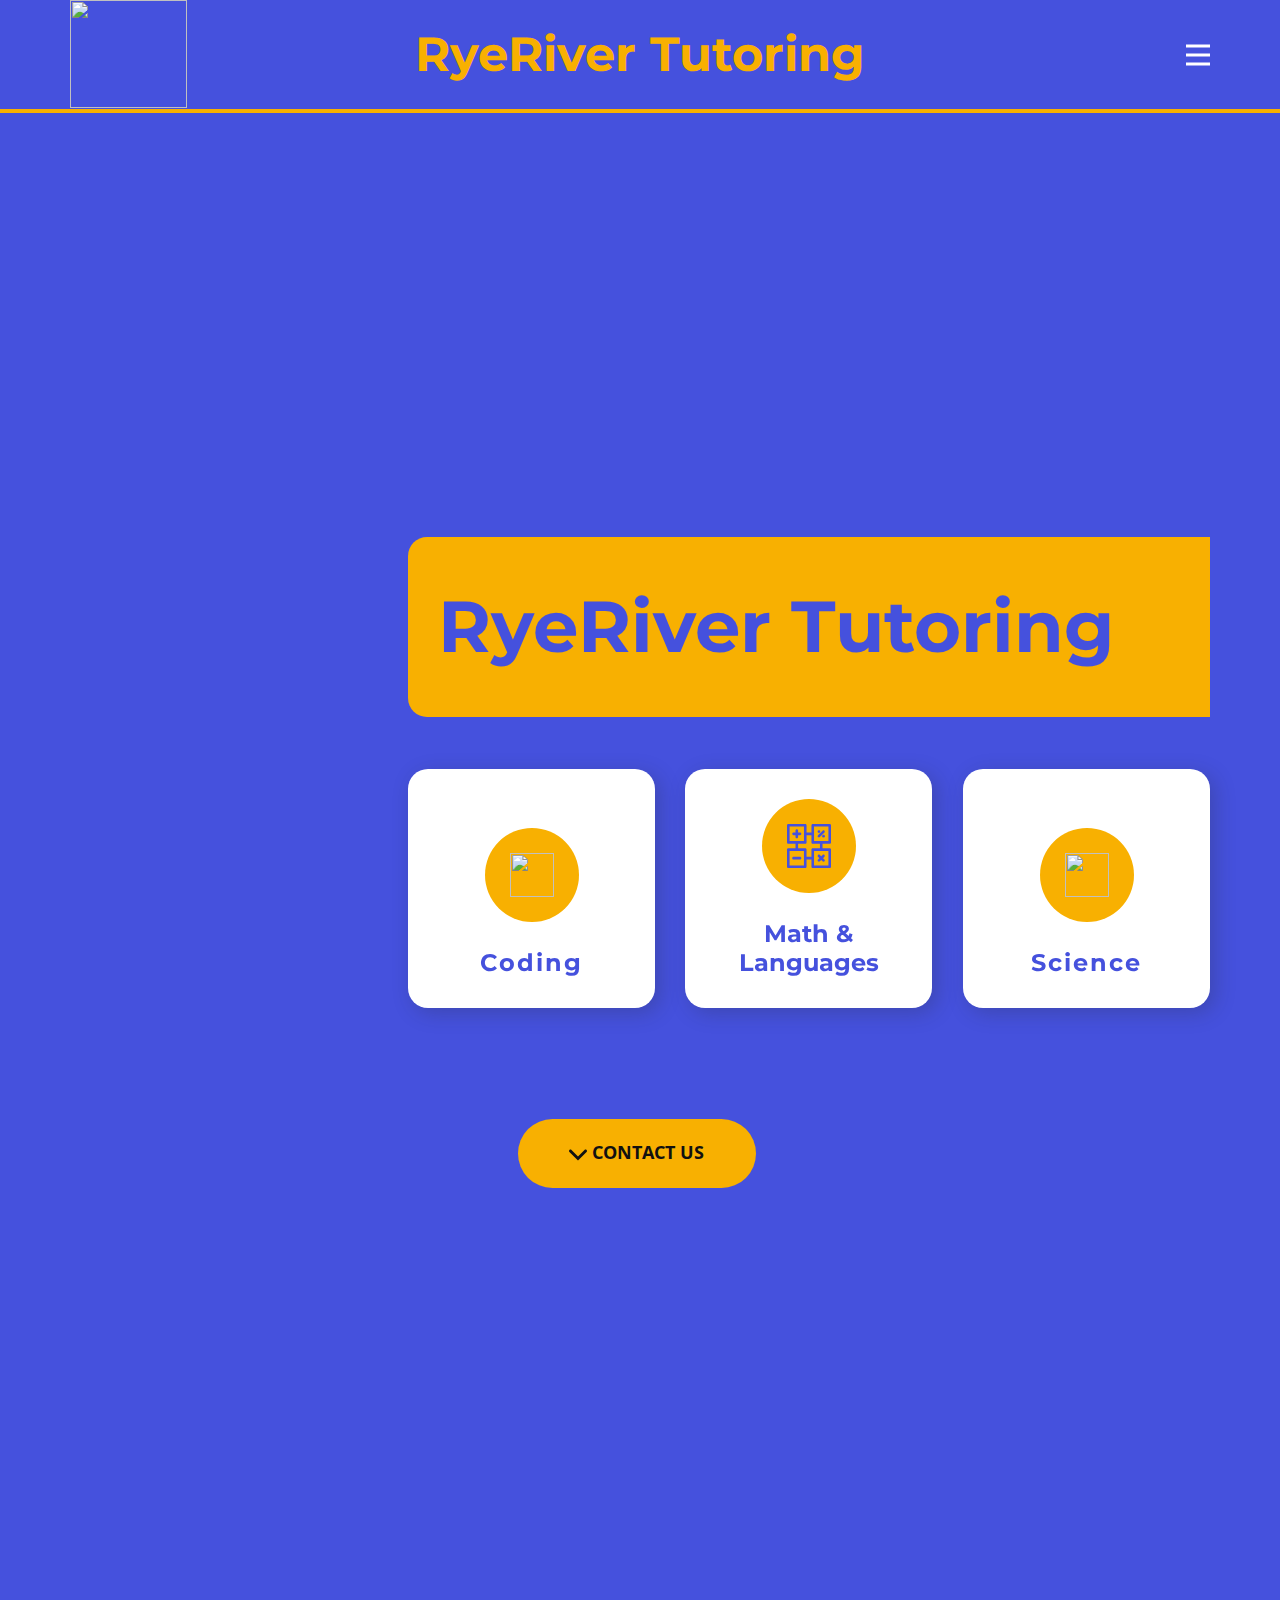
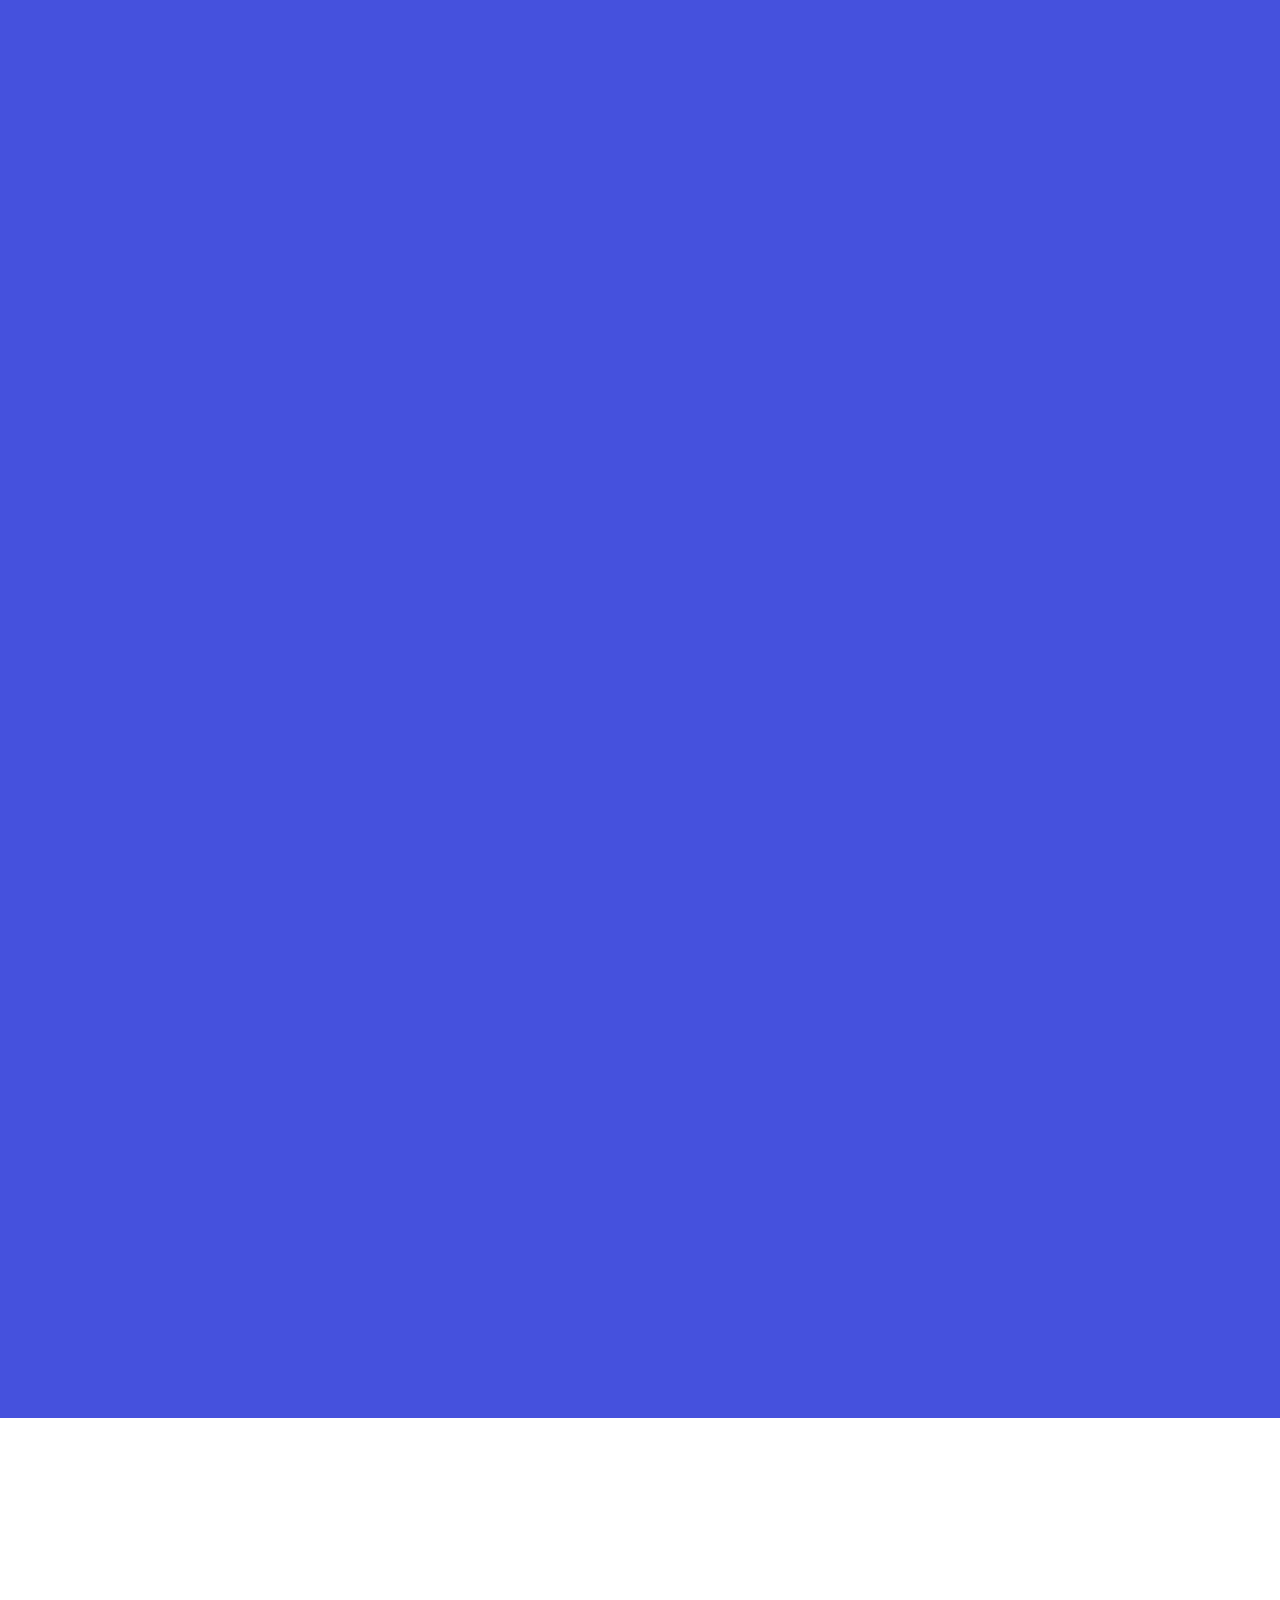
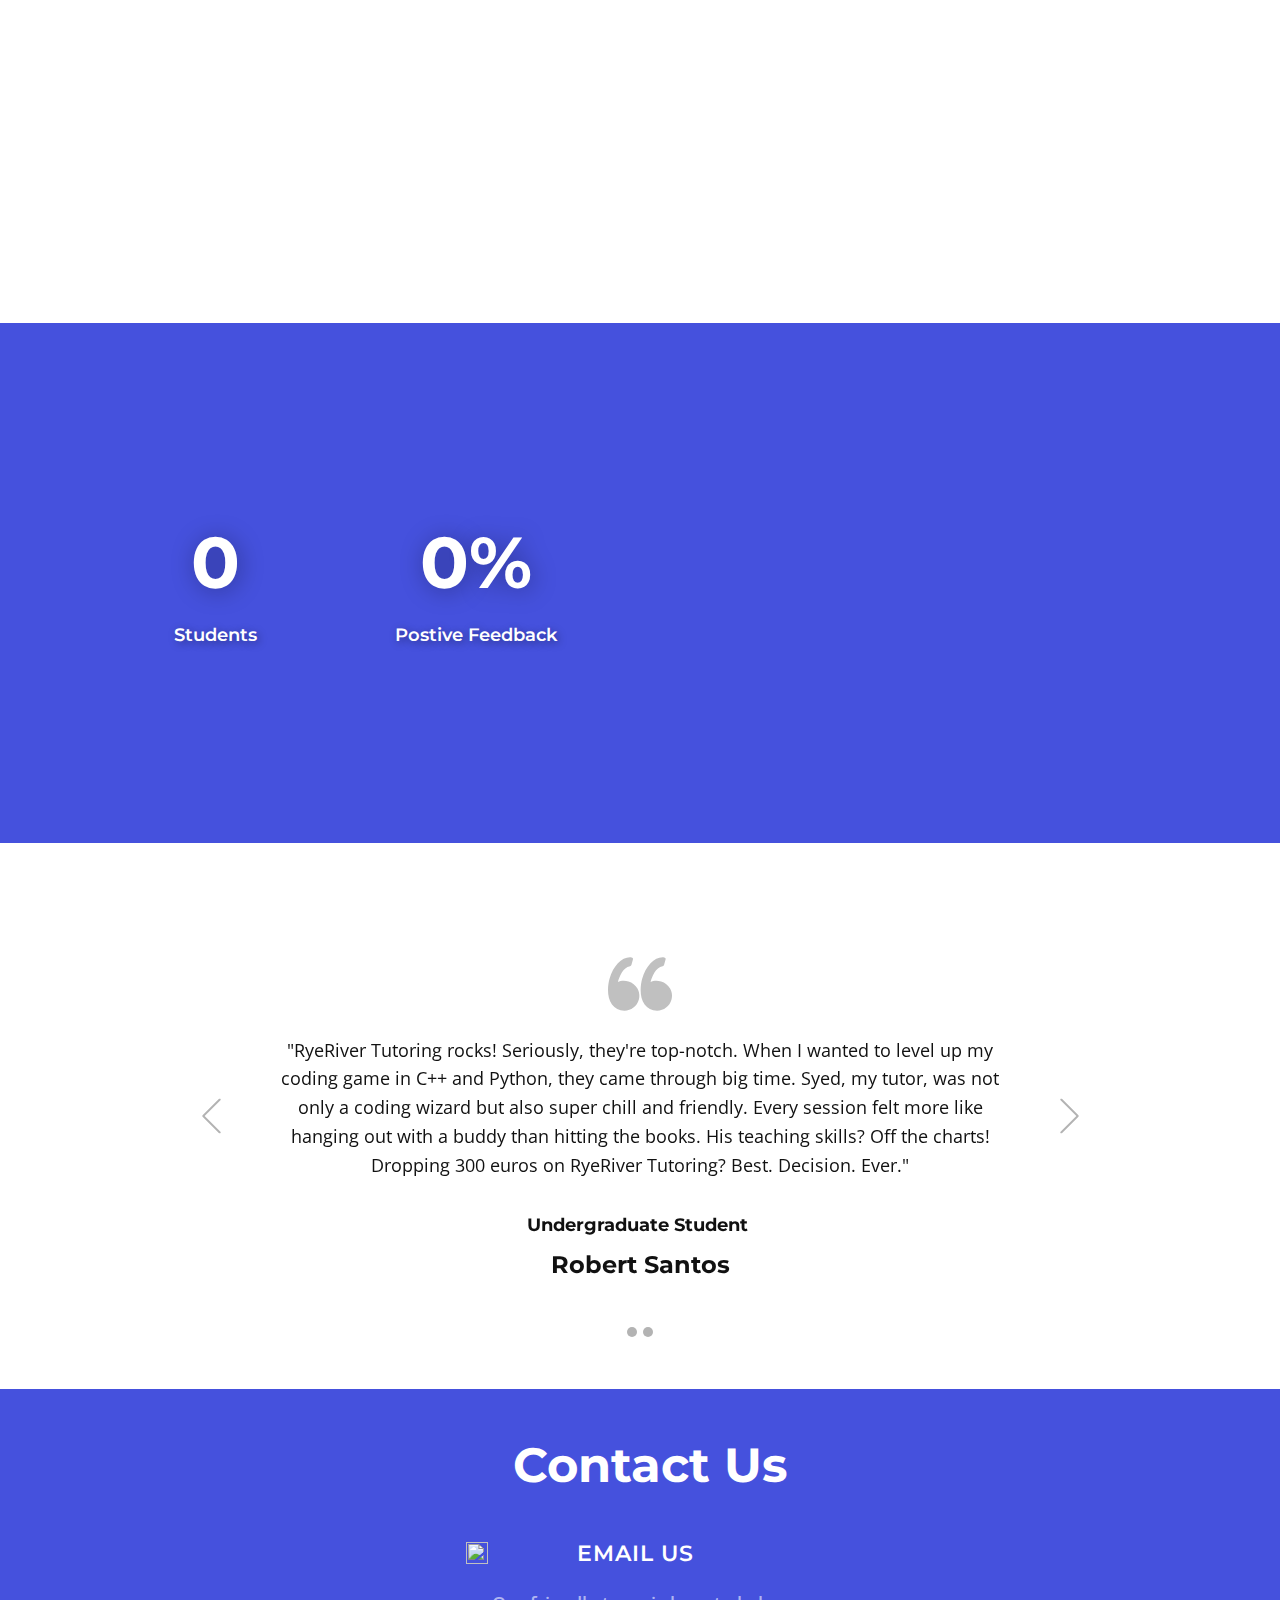
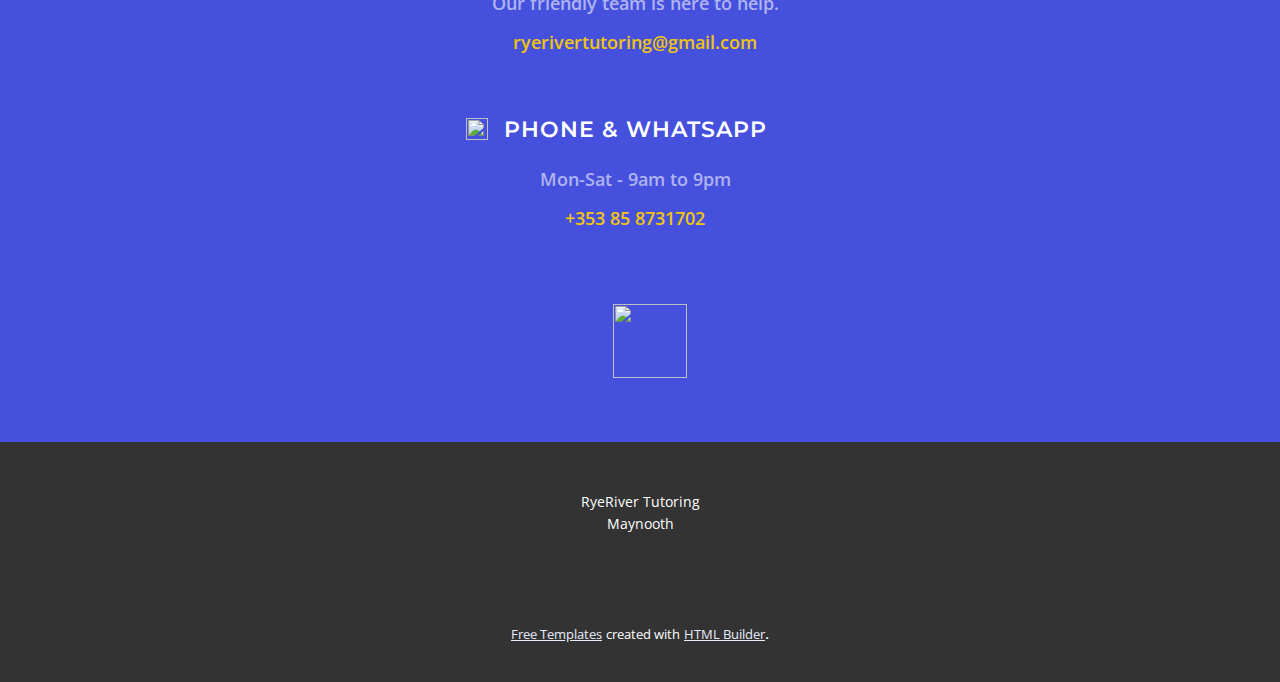
==== Home.html @ e4e3aaa1 "code upload" ====
<!DOCTYPE html>
<html style="font-size: 16px;" lang="en"><head>
    <meta name="viewport" content="width=device-width, initial-scale=1.0">
    <meta charset="utf-8">
    <meta name="keywords" content="​Lessons &amp;amp; Practice, ​Meet some of our partners!, ​Integrity. Uniqueness. Enjoyment. Ever Forward., ​Our Mission, Contact Us">
    <meta name="description" content="">
    <title>Home</title>
    <link rel="stylesheet" href="nicepage.css" media="screen">
<link rel="stylesheet" href="Home.css" media="screen">
    <script class="u-script" type="text/javascript" src="jquery.js" defer=""></script>
    <script class="u-script" type="text/javascript" src="nicepage.js" defer=""></script>
    <meta name="generator" content="Nicepage 6.5.3, nicepage.com">
    <link id="u-theme-google-font" rel="stylesheet" href="https://fonts.googleapis.com/css?family=Montserrat:100,100i,200,200i,300,300i,400,400i,500,500i,600,600i,700,700i,800,800i,900,900i|Open+Sans:300,300i,400,400i,500,500i,600,600i,700,700i,800,800i">
    <link id="u-page-google-font" rel="stylesheet" href="https://fonts.googleapis.com/css?family=Montserrat:100,100i,200,200i,300,300i,400,400i,500,500i,600,600i,700,700i,800,800i,900,900i">
    
    
    
    
    
    
    
    
    
    <script type="application/ld+json">{
		"@context": "http://schema.org",
		"@type": "Organization",
		"name": "",
		"logo": "images/log1.png"
}</script>
    <meta name="theme-color" content="#4551dd">
    <meta property="og:title" content="Home">
    <meta property="og:type" content="website">
  <meta data-intl-tel-input-cdn-path="intlTelInput/"></head>
  <body data-path-to-root="./" data-include-products="false" class="u-body u-xl-mode" data-lang="en"><header class="u-border-4 u-border-no-left u-border-no-right u-border-no-top u-border-palette-2-base u-clearfix u-header u-palette-1-base u-header" id="sec-fe69"><div class="u-clearfix u-sheet u-sheet-1">
        <a href="Home.html" class="u-align-left u-image u-logo u-image-1" data-image-width="150" data-image-height="138" title="Home">
          <img src="images/log1.png" class="u-logo-image u-logo-image-1">
        </a>
        <h1 class="u-align-center u-text u-text-default u-text-palette-2-base u-text-1">RyeRiver Tutoring</h1>
        <nav class="u-menu u-menu-hamburger u-offcanvas u-menu-1" data-responsive-from="XL">
          <div class="menu-collapse" style="font-size: 1rem; letter-spacing: 0px; font-weight: 700;">
            <a class="u-button-style u-custom-border u-custom-border-color u-custom-borders u-custom-left-right-menu-spacing u-custom-padding-bottom u-custom-text-color u-custom-top-bottom-menu-spacing u-nav-link u-text-active-palette-1-base u-text-hover-palette-2-base" href="#">
              <svg class="u-svg-link" viewBox="0 0 24 24"><use xmlns:xlink="http://www.w3.org/1999/xlink" xlink:href="#menu-hamburger"></use></svg>
              <svg class="u-svg-content" version="1.1" id="menu-hamburger" viewBox="0 0 16 16" x="0px" y="0px" xmlns:xlink="http://www.w3.org/1999/xlink" xmlns="http://www.w3.org/2000/svg"><g><rect y="1" width="16" height="2"></rect><rect y="7" width="16" height="2"></rect><rect y="13" width="16" height="2"></rect>
</g></svg>
            </a>
          </div>
          <div class="u-custom-menu u-nav-container">
            <ul class="u-nav u-spacing-20 u-unstyled u-nav-1"><li class="u-nav-item"><a class="u-button-style u-nav-link u-text-active-palette-1-base u-text-grey-90 u-text-hover-palette-2-base" href="Home.html#carousel_c7c9" style="padding: 10px;">Our Mission</a>
</li><li class="u-nav-item"><a class="u-button-style u-nav-link u-text-active-palette-1-base u-text-grey-90 u-text-hover-palette-2-base" href="Home.html#carousel_a589" style="padding: 10px;">Partners</a>
</li><li class="u-nav-item"><a class="u-button-style u-nav-link u-text-active-palette-1-base u-text-grey-90 u-text-hover-palette-2-base" href="Home.html#carousel_79c9" style="padding: 10px;">Contact Us</a>
</li></ul>
          </div>
          <div class="u-custom-menu u-nav-container-collapse">
            <div class="u-black u-container-style u-inner-container-layout u-opacity u-opacity-95 u-sidenav">
              <div class="u-inner-container-layout u-sidenav-overflow">
                <div class="u-menu-close"></div>
                <ul class="u-align-center u-nav u-popupmenu-items u-unstyled u-nav-2"><li class="u-nav-item"><a class="u-button-style u-nav-link" href="Home.html#carousel_c7c9">Our Mission</a>
</li><li class="u-nav-item"><a class="u-button-style u-nav-link" href="Home.html#carousel_a589">Partners</a>
</li><li class="u-nav-item"><a class="u-button-style u-nav-link" href="Home.html#carousel_79c9">Contact Us</a>
</li></ul>
              </div>
            </div>
            <div class="u-black u-menu-overlay u-opacity u-opacity-70"></div>
          </div>
        </nav>
      </div></header> 
    <section class="u-align-center-sm u-align-center-xs u-align-right-lg u-align-right-md u-align-right-xl u-clearfix u-palette-1-base u-section-1" id="sec-d422">
      <div class="u-clearfix u-sheet u-valign-middle-lg u-valign-middle-md u-valign-middle-sm u-sheet-1">
        <div alt="" class="u-image u-image-circle u-image-1" data-image-width="812" data-image-height="812" data-animation-name="customAnimationIn" data-animation-duration="1500" data-animation-delay="250"></div>
        <div class="u-bottom-left-radius-19 u-container-align-left u-container-style u-group u-palette-2-base u-shape-round u-top-left-radius-19 u-group-1" data-animation-name="customAnimationIn" data-animation-duration="1500" data-animation-delay="500">
          <div class="u-container-layout u-valign-middle-md u-valign-middle-sm u-container-layout-1">
            <h1 class="u-align-left u-text u-text-default u-text-palette-1-base u-text-1">RyeRiver Tutoring</h1>
          </div>
        </div>
        <div class="u-list u-list-1">
          <div class="u-repeater u-repeater-1">
            <div class="u-align-center u-container-style u-list-item u-radius-20 u-repeater-item u-shape-round u-video-cover u-white u-list-item-1" data-animation-name="customAnimationIn" data-animation-duration="1500" data-animation-delay="750">
              <div class="u-container-layout u-similar-container u-valign-bottom u-container-layout-2"><span class="u-align-center-md u-align-center-sm u-align-center-xs u-file-icon u-icon u-icon-circle u-palette-2-base u-text-palette-1-base u-icon-1" data-animation-name="customAnimationIn" data-animation-duration="1750" data-animation-delay="500"><img src="images/4457024-0dae3a9c.png" alt=""></span>
                <h4 class="u-align-center u-text u-text-palette-1-base u-text-2">Coding</h4>
              </div>
            </div>
            <div class="u-container-style u-list-item u-radius-20 u-repeater-item u-shape-round u-video-cover u-white u-list-item-2" data-animation-name="customAnimationIn" data-animation-duration="1500" data-animation-delay="750">
              <div class="u-container-layout u-similar-container u-valign-bottom u-container-layout-3"><span class="u-align-center-md u-align-center-sm u-align-center-xs u-icon u-icon-circle u-palette-2-base u-text-palette-1-base u-icon-2" data-animation-name="customAnimationIn" data-animation-duration="1750" data-animation-delay="500"><svg class="u-svg-link" preserveAspectRatio="xMidYMin slice" viewBox="0 0 512.174 512.174" style=""><use xmlns:xlink="http://www.w3.org/1999/xlink" xlink:href="#svg-e17f"></use></svg><svg class="u-svg-content" viewBox="0 0 512.174 512.174" id="svg-e17f"><g><path d="m497.174 229.244c8.284 0 15-6.716 15-15v-199.04c0-8.284-6.716-15-15-15h-197.403c-8.284 0-15 6.716-15 15v84.521h-57.092v-84.521c0-8.284-6.716-15-15-15h-197.405c-8.284 0-15 6.716-15 15v199.04c0 8.284 6.716 15 15 15h83.702v53.685h-83.976c-8.284 0-15 6.716-15 15v199.04c0 8.284 6.716 15 15 15h197.404c8.284 0 15-6.716 15-15v-84.521h57.366v84.521c0 8.284 6.716 15 15 15h197.403c8.284 0 15-6.716 15-15v-199.04c0-8.284-6.716-15-15-15h-83.702v-53.685zm-182.403-199.04h167.403v169.04h-167.403zm-284.497 0h167.404v169.04h-167.404zm167.13 451.765h-167.404v-169.04h167.404zm284.77 0h-167.403v-169.04h167.403zm-98.702-199.04h-83.701c-8.284 0-15 6.716-15 15v84.52h-57.366v-84.52c0-8.284-6.716-15-15-15h-83.428v-53.685h83.702c8.284 0 15-6.716 15-15v-84.52h57.092v84.52c0 8.284 6.716 15 15 15h83.701z"></path><path d="m128.977 152.277v-22.753h22.877c8.284 0 15-6.716 15-15s-6.716-15-15-15h-22.877v-22.753c0-8.284-6.716-15-15-15s-15 6.716-15 15v22.753h-22.877c-8.284 0-15 6.716-15 15s6.716 15 15 15h22.877v22.753c0 8.284 6.716 15 15 15s15-6.716 15-15z"></path><path d="m382.277 360.13c-5.868-5.848-15.364-5.834-21.213.035-5.849 5.867-5.833 15.364.035 21.213l16.124 16.071-16.123 16.071c-5.868 5.849-5.884 15.346-.035 21.213 2.931 2.94 6.777 4.411 10.624 4.411 3.83 0 7.662-1.458 10.589-4.376l16.194-16.141 16.194 16.141c2.928 2.918 6.758 4.376 10.589 4.376 3.847 0 7.693-1.471 10.624-4.411 5.849-5.867 5.833-15.364-.035-21.213l-16.124-16.071 16.124-16.071c5.868-5.849 5.884-15.346.035-21.213-5.85-5.868-15.347-5.884-21.213-.035l-16.194 16.141z"></path><path d="m151.579 382.449h-75.754c-8.284 0-15 6.716-15 15s6.716 15 15 15h75.754c8.284 0 15-6.716 15-15s-6.716-15-15-15z"></path><path d="m361.064 152.01c2.931 2.94 6.777 4.411 10.624 4.411 3.831 0 7.662-1.458 10.589-4.376l53.566-53.391c5.868-5.848 5.884-15.346.035-21.213-5.851-5.869-15.349-5.882-21.213-.035l-53.565 53.39c-5.869 5.848-5.884 15.346-.036 21.214z"></path><path d="m371.689 103.392c8.512 0 15.413-6.878 15.413-15.362s-6.9-15.362-15.413-15.362c-8.512 0-15.413 6.878-15.413 15.362s6.901 15.362 15.413 15.362z"></path><ellipse cx="425.255" cy="141.42" rx="15.413" ry="15.362"></ellipse>
</g></svg></span>
                <h4 class="u-align-center u-text u-text-palette-1-base u-text-3">Math &amp; Languages</h4>
              </div>
            </div>
            <div class="u-align-center u-container-style u-list-item u-radius-20 u-repeater-item u-shape-round u-video-cover u-white u-list-item-3" data-animation-name="customAnimationIn" data-animation-duration="1500" data-animation-delay="750">
              <div class="u-container-layout u-similar-container u-valign-bottom u-container-layout-4"><span class="u-align-center-md u-align-center-sm u-align-center-xs u-file-icon u-icon u-icon-circle u-palette-2-base u-text-palette-1-base u-icon-3" data-animation-name="customAnimationIn" data-animation-duration="1750" data-animation-delay="500"><img src="images/840781-a29e2588.png" alt=""></span>
                <h4 class="u-align-center u-text u-text-palette-1-base u-text-4"> Science<br>
                </h4>
              </div>
            </div>
          </div>
        </div>
        <a href="Home.html#carousel_79c9" class="u-align-center u-border-none u-btn u-btn-round u-button-style u-hover-palette-2-light-1 u-palette-2-base u-radius u-btn-1"><span class="u-icon"><svg class="u-svg-content" viewBox="0 0 30.727 30.727" x="0px" y="0px" style="width: 1em; height: 1em;"><path d="M29.994,10.183L15.363,24.812L0.733,10.184c-0.977-0.978-0.977-2.561,0-3.536c0.977-0.977,2.559-0.976,3.536,0   l11.095,11.093L26.461,6.647c0.977-0.976,2.559-0.976,3.535,0C30.971,7.624,30.971,9.206,29.994,10.183z"></path></svg></span>&nbsp;Contact Us
        </a>
      </div>
    </section>
    <section class="u-clearfix u-palette-1-base u-section-2" id="sec-c42b">
      <div class="u-clearfix u-sheet u-valign-middle u-sheet-1">
        <h2 class="u-align-center u-text u-text-1" data-animation-name="customAnimationIn" data-animation-duration="250" data-animation-delay="500"> Discover. Learn. Excel.</h2>
        <p class="u-align-center u-text u-text-2" data-animation-name="customAnimationIn" data-animation-duration="1750" data-animation-delay="500"> Embark on a Journey of Discovery, Unleash the Power to Learn, and Excel Beyond Limits. At RyeRiver Tutoring, we're dedicated to guiding you through every step of your educational adventure. From unlocking hidden potentials to mastering challenging concepts, let's embark together on a path of discovery, learning, and ultimately, unparalleled excellence.<br>
        </p>
      </div>
    </section>
    <section class="u-align-center u-clearfix u-container-align-center u-palette-1-base u-section-3" id="carousel_a589">
      
      
      
      
      
      
      
      
      
      
      
      
      
      
      
      
      
      
      
      
      
      
      
      
      
      
      
      <div class="u-clearfix u-sheet u-sheet-1">
        <h2 class="u-align-center u-text u-text-1" data-animation-name="customAnimationIn" data-animation-duration="1000"> Meet some of our partners!</h2>
        <div class="u-expanded-width u-list u-list-1">
          <div class="u-repeater u-repeater-1">
            <div class="u-align-center u-container-style u-list-item u-radius-20 u-repeater-item u-shape-round u-video-cover u-white u-list-item-1" data-animation-name="customAnimationIn" data-animation-duration="1500" data-animation-delay="750">
              <div class="u-container-layout u-similar-container u-container-layout-1">
                <img class="u-expanded-width u-image u-image-round u-radius-15 u-image-1" src="images/Screenshot2024-04-28190038.png" alt="" data-image-width="248" data-image-height="286">
                <h5 class="u-hover-feature u-text u-text-2">Aidan</h5>
                <p class="u-hover-feature u-text u-text-3">BSc. Chemistry<br>
                  <br>Math, Chemisty, Biology, Irish &amp; Music
                </p>
              </div>
            </div>
            <div class="u-align-center u-container-style u-list-item u-radius-20 u-repeater-item u-shape-round u-white u-list-item-2" data-animation-name="customAnimationIn" data-animation-duration="1500" data-animation-delay="750">
              <div class="u-container-layout u-similar-container u-container-layout-2">
                <img class="u-expanded-width u-image u-image-round u-radius-15 u-image-2" src="images/Image.jpeg" alt="" data-image-width="1502" data-image-height="1968">
                <h5 class="u-hover-feature u-text u-text-4">Syed</h5>
                <p class="u-hover-feature u-text u-text-5">BSc. Computer Science &amp; Statistics<br>MSc. Electronics Engineering<br>
                  <br>Maths &amp; Coding&nbsp;<br>(Python, Java, C++, Javascript and more)
                </p>
              </div>
            </div>
            <div class="u-align-center u-container-style u-list-item u-radius-20 u-repeater-item u-shape-round u-video-cover u-white u-list-item-3" data-animation-name="customAnimationIn" data-animation-duration="1500" data-animation-delay="750">
              <div class="u-container-layout u-similar-container u-container-layout-3">
                <img class="u-expanded-width u-image u-image-round u-radius-15 u-image-3" src="images/Image_20240428173806.png" alt="" data-image-width="284" data-image-height="271">
                <h5 class="u-hover-feature u-text u-text-6">Yena</h5>
                <p class="u-hover-feature u-text u-text-7">BA. Chinese Studies<br>Masters. Accounting<br>
                  <br>Chinese and business studies
                </p>
              </div>
            </div>
          </div>
        </div>
      </div>
      
    </section>
    <section class="u-clearfix u-section-4" id="carousel_c7c9">
      <div class="u-expanded-width u-palette-1-base u-shape u-shape-rectangle u-shape-1"></div>
      <div class="u-align-left u-image u-image-circle u-image-1" data-image-width="1280" data-image-height="920" data-animation-name="customAnimationIn" data-animation-duration="1500" data-animation-delay="250"></div>
      <div class="u-align-left u-container-style u-group u-radius-20 u-shape-round u-white u-group-1" data-animation-name="customAnimationIn" data-animation-duration="1500" data-animation-delay="500">
        <div class="u-container-layout u-container-layout-1">
          <h2 class="u-align-left u-text u-text-1"> Our Mission</h2>
          <p class="u-align-left u-text u-text-2"> Empowering Every Student, One-on-One. As independent tutors with years of experience, we specialize in personalized guidance across a wide array of subjects. Our commitment is simple: to provide dedicated, one-on-one support tailored to each student's unique learning style and needs. With us, you're not just a student; you're a journey towards excellence.</p>
        </div>
      </div>
    </section>
    <section class="u-clearfix u-container-align-center u-palette-1-base u-section-5" id="carousel_b3ce">
      <div class="u-clearfix u-sheet u-valign-middle u-sheet-1">
        <div class="data-layout-selected u-clearfix u-expanded-width u-layout-wrap u-layout-wrap-1">
          <div class="u-layout">
            <div class="u-layout-row">
              <div class="u-container-align-center-lg u-container-align-center-md u-container-align-center-sm u-container-align-center-xs u-container-style u-layout-cell u-size-29-xl u-size-33-lg u-size-33-md u-size-33-sm u-size-33-xs u-layout-cell-1">
                <div class="u-container-layout u-valign-middle u-container-layout-1">
                  <div class="u-expanded-width u-list u-list-1">
                    <div class="u-repeater u-repeater-1">
                      <div class="u-align-center u-container-align-center u-container-style u-list-item u-repeater-item u-shape-rectangle u-list-item-1" data-animation-name="" data-animation-duration="0" data-animation-delay="0" data-animation-direction="">
                        <div class="u-container-layout u-similar-container u-valign-middle u-container-layout-2">
                          <h3 class="u-align-center u-custom-font u-font-montserrat u-text u-text-body-alt-color u-text-1" data-animation-name="counter" data-animation-event="scroll" data-animation-duration="3000">453</h3>
                          <h6 class="u-align-center u-custom-font u-font-montserrat u-text u-text-body-alt-color u-text-2">Students </h6>
                        </div>
                      </div>
                      <div class="u-align-center u-container-align-center u-container-style u-list-item u-repeater-item u-shape-rectangle u-list-item-2" data-animation-name="" data-animation-duration="0" data-animation-delay="0" data-animation-direction="">
                        <div class="u-container-layout u-similar-container u-valign-middle u-container-layout-3">
                          <h3 class="u-align-center u-custom-font u-font-montserrat u-text u-text-body-alt-color u-text-3" data-animation-name="counter" data-animation-event="scroll" data-animation-duration="3000">94%</h3>
                          <h6 class="u-align-center u-custom-font u-font-montserrat u-text u-text-body-alt-color u-text-4">Postive Feedback </h6>
                        </div>
                      </div>
                    </div>
                  </div>
                </div>
              </div>
              <div class="u-container-align-center-sm u-container-align-center-xs u-container-style u-layout-cell u-size-27-lg u-size-27-md u-size-27-sm u-size-27-xs u-size-31-xl u-layout-cell-2" data-animation-name="customAnimationIn" data-animation-duration="1500" data-animation-delay="500">
                <div class="u-container-layout u-container-layout-4">
                  <h3 class="u-custom-font u-font-montserrat u-text u-text-default u-text-5" data-animation-name="customAnimationIn" data-animation-duration="1500" data-animation-delay="750"> The highest quality one-to-one tutoring.</h3>
                  <p class="u-text u-text-default u-text-6"> Your Premier Destination for Top-Quality Online Tutoring. With over 3 years of dedicated tutoring experience, specializing in guiding Leaving Cert and university students, we stand as the preferred choice within your budget. Whether you're tackling complex coding challenges, mastering mathematical concepts, delving into the intricacies of science, or perfecting a new language, our one-to-one tutoring ensures personalized support at every academic level. Reach out via email below or connect with us on one of social platform to embark on your journey towards academic success today.</p>
                </div>
              </div>
            </div>
          </div>
        </div>
      </div>
    </section>
    <section class="u-align-left u-clearfix u-section-6" id="sec-bc87">
      <div class="u-clearfix u-sheet u-valign-middle u-sheet-1">
        <div id="carousel-bd4f" data-interval="5000" data-u-ride="carousel" class="u-carousel u-expanded-width-xs u-slider u-slider-1">
          <ol class="u-absolute-hcenter u-carousel-indicators u-carousel-indicators-1">
            <li data-u-target="#carousel-bd4f" class="u-active u-grey-30 u-shape-circle" data-u-slide-to="0" style="width: 10px; height: 10px;"></li>
            <li data-u-target="#carousel-bd4f" class="u-grey-30 u-shape-circle" data-u-slide-to="1" style="width: 10px; height: 10px;"></li>
          </ol>
          <div class="u-carousel-inner" role="listbox">
            <div class="u-active u-align-center u-carousel-item u-container-style u-slide">
              <div class="u-container-layout u-valign-middle u-container-layout-1"><span class="u-icon u-icon-circle u-text-grey-25 u-icon-1"><svg class="u-svg-link" preserveAspectRatio="xMidYMin slice" viewBox="0 0 95.333 95.332" style=""><use xmlns:xlink="http://www.w3.org/1999/xlink" xlink:href="#svg-8b70"></use></svg><svg class="u-svg-content" viewBox="0 0 95.333 95.332" x="0px" y="0px" id="svg-8b70" style="enable-background:new 0 0 95.333 95.332;"><g><g><path d="M30.512,43.939c-2.348-0.676-4.696-1.019-6.98-1.019c-3.527,0-6.47,0.806-8.752,1.793    c2.2-8.054,7.485-21.951,18.013-23.516c0.975-0.145,1.774-0.85,2.04-1.799l2.301-8.23c0.194-0.696,0.079-1.441-0.318-2.045    s-1.035-1.007-1.75-1.105c-0.777-0.106-1.569-0.16-2.354-0.16c-12.637,0-25.152,13.19-30.433,32.076    c-3.1,11.08-4.009,27.738,3.627,38.223c4.273,5.867,10.507,9,18.529,9.313c0.033,0.001,0.065,0.002,0.098,0.002    c9.898,0,18.675-6.666,21.345-16.209c1.595-5.705,0.874-11.688-2.032-16.851C40.971,49.307,36.236,45.586,30.512,43.939z"></path><path d="M92.471,54.413c-2.875-5.106-7.61-8.827-13.334-10.474c-2.348-0.676-4.696-1.019-6.979-1.019    c-3.527,0-6.471,0.806-8.753,1.793c2.2-8.054,7.485-21.951,18.014-23.516c0.975-0.145,1.773-0.85,2.04-1.799l2.301-8.23    c0.194-0.696,0.079-1.441-0.318-2.045c-0.396-0.604-1.034-1.007-1.75-1.105c-0.776-0.106-1.568-0.16-2.354-0.16    c-12.637,0-25.152,13.19-30.434,32.076c-3.099,11.08-4.008,27.738,3.629,38.225c4.272,5.866,10.507,9,18.528,9.312    c0.033,0.001,0.065,0.002,0.099,0.002c9.897,0,18.675-6.666,21.345-16.209C96.098,65.559,95.376,59.575,92.471,54.413z"></path>
</g>
</g></svg>
              
              
            </span>
                <p class="u-align-center u-large-text u-text u-text-default u-text-variant u-text-1"> "RyeRiver Tutoring rocks! Seriously, they're top-notch. When I wanted to level up my coding game in C++ and Python, they came through big time. Syed, my tutor, was not only a coding wizard but also super chill and friendly. Every session felt more like hanging out with a buddy than hitting the books. His teaching skills? Off the charts! Dropping 300 euros on RyeRiver Tutoring? Best. Decision. Ever." </p>
                <h6 class="u-align-center u-text u-text-2">Undergraduate Student&nbsp;</h6>
                <h4 class="u-align-center u-text u-text-3">Robert Santos<br>
                </h4>
              </div>
            </div>
            <div class="custom-expanded u-align-center u-carousel-item u-container-style u-slide">
              <div class="u-container-layout u-container-layout-2"><span class="u-icon u-icon-circle u-text-grey-25 u-icon-2"><svg class="u-svg-link" preserveAspectRatio="xMidYMin slice" viewBox="0 0 95.333 95.332" style=""><use xmlns:xlink="http://www.w3.org/1999/xlink" xlink:href="#svg-8cfe"></use></svg><svg class="u-svg-content" viewBox="0 0 95.333 95.332" x="0px" y="0px" id="svg-8cfe" style="enable-background:new 0 0 95.333 95.332;"><g><g><path d="M30.512,43.939c-2.348-0.676-4.696-1.019-6.98-1.019c-3.527,0-6.47,0.806-8.752,1.793    c2.2-8.054,7.485-21.951,18.013-23.516c0.975-0.145,1.774-0.85,2.04-1.799l2.301-8.23c0.194-0.696,0.079-1.441-0.318-2.045    s-1.035-1.007-1.75-1.105c-0.777-0.106-1.569-0.16-2.354-0.16c-12.637,0-25.152,13.19-30.433,32.076    c-3.1,11.08-4.009,27.738,3.627,38.223c4.273,5.867,10.507,9,18.529,9.313c0.033,0.001,0.065,0.002,0.098,0.002    c9.898,0,18.675-6.666,21.345-16.209c1.595-5.705,0.874-11.688-2.032-16.851C40.971,49.307,36.236,45.586,30.512,43.939z"></path><path d="M92.471,54.413c-2.875-5.106-7.61-8.827-13.334-10.474c-2.348-0.676-4.696-1.019-6.979-1.019    c-3.527,0-6.471,0.806-8.753,1.793c2.2-8.054,7.485-21.951,18.014-23.516c0.975-0.145,1.773-0.85,2.04-1.799l2.301-8.23    c0.194-0.696,0.079-1.441-0.318-2.045c-0.396-0.604-1.034-1.007-1.75-1.105c-0.776-0.106-1.568-0.16-2.354-0.16    c-12.637,0-25.152,13.19-30.434,32.076c-3.099,11.08-4.008,27.738,3.629,38.225c4.272,5.866,10.507,9,18.528,9.312    c0.033,0.001,0.065,0.002,0.099,0.002c9.897,0,18.675-6.666,21.345-16.209C96.098,65.559,95.376,59.575,92.471,54.413z"></path>
</g>
</g></svg>
              
              
            </span>
                <p class="u-align-center u-large-text u-text u-text-default u-text-variant u-text-4"> "Learning Python with RyeRiver Tutoring was a game-changer for me. Forget online courses—this was the real deal. Syed, my tutor, is an absolute gem. Not only is he super friendly, but his expertise is off the charts. Whether you're a total newbie or looking to level up, I 100% recommend RyeRiver Tutoring. They'll take your coding skills to the next level, guaranteed.&nbsp;<br>
                </p>
                <h6 class="u-align-center u-text u-text-5">Higher Diploma Student </h6>
                <h4 class="u-align-center u-text u-text-6">Connor Quinn<br>
                </h4>
              </div>
            </div>
          </div>
          <a class="u-absolute-vcenter u-carousel-control u-carousel-control-prev u-text-grey-30 u-carousel-control-1" href="#carousel-bd4f" role="button" data-u-slide="prev">
            <span aria-hidden="true">
              <svg viewBox="0 0 477.175 477.175"><path d="M145.188,238.575l215.5-215.5c5.3-5.3,5.3-13.8,0-19.1s-13.8-5.3-19.1,0l-225.1,225.1c-5.3,5.3-5.3,13.8,0,19.1l225.1,225
                    c2.6,2.6,6.1,4,9.5,4s6.9-1.3,9.5-4c5.3-5.3,5.3-13.8,0-19.1L145.188,238.575z"></path></svg>
            </span>
            <span class="sr-only">+Previous</span>
          </a>
          <a class="u-absolute-vcenter u-carousel-control u-carousel-control-next u-text-grey-30 u-carousel-control-2" href="#carousel-bd4f" role="button" data-u-slide="next">
            <span aria-hidden="true">
              <svg viewBox="0 0 477.175 477.175"><path d="M360.731,229.075l-225.1-225.1c-5.3-5.3-13.8-5.3-19.1,0s-5.3,13.8,0,19.1l215.5,215.5l-215.5,215.5
                    c-5.3,5.3-5.3,13.8,0,19.1c2.6,2.6,6.1,4,9.5,4c3.4,0,6.9-1.3,9.5-4l225.1-225.1C365.931,242.875,365.931,234.275,360.731,229.075z"></path></svg>
            </span>
            <span class="sr-only">+Next</span>
          </a>
        </div>
      </div>
    </section>
    <section class="u-clearfix u-grey-10 u-valign-middle u-section-7" id="carousel_79c9">
      <div class="data-layout-selected u-clearfix u-expanded-width u-gutter-0 u-layout-wrap u-layout-wrap-1">
        <div class="u-layout">
          <div class="u-layout-row">
            <div class="u-align-left u-container-style u-layout-cell u-palette-1-base u-size-60 u-layout-cell-1">
              <div class="u-container-layout u-container-layout-1">
                <h2 class="u-align-center u-text u-text-1">Contact Us</h2>
                <div class="u-align-center u-list u-list-1">
                  <div class="u-repeater u-repeater-1">
                    <div class="u-container-style u-list-item u-repeater-item u-shape-rectangle">
                      <div class="u-container-layout u-similar-container u-valign-top-xl u-container-layout-2"><span class="u-align-left u-file-icon u-icon u-text-white u-icon-1"><img src="images/646094-23388df3.png" alt=""></span>
                        <h5 class="u-align-center u-text u-text-2">Email US</h5>
                        <p class="u-align-center u-text u-text-palette-1-light-2 u-text-3">Our friendly team is here to help.<br>
                          <a href="mailto:ryerivertutoring@gmail.com?subject=Customer%20Query" class="u-active-none u-border-1 u-border-active-palette-3-base u-border-hover-palette-3-base u-border-no-left u-border-no-right u-border-no-top u-border-palette-1-base u-bottom-left-radius-0 u-bottom-right-radius-0 u-btn u-button-link u-button-style u-hover-none u-none u-radius-0 u-text-active-palette-3-base u-text-hover-palette-3-base u-text-palette-3-base u-top-left-radius-0 u-top-right-radius-0 u-btn-1">ryerivertutoring@gmail.com </a>
                        </p>
                      </div>
                    </div>
                    <div class="u-container-style u-list-item u-repeater-item u-shape-rectangle">
                      <div class="u-container-layout u-similar-container u-valign-top-xl u-container-layout-3"><span class="u-align-left u-file-icon u-icon u-text-white u-icon-2"><img src="images/8066424-eec24b29.png" alt=""></span>
                        <h5 class="u-align-center u-text u-text-4">Phone &amp; Whatsapp</h5>
                        <p class="u-align-center u-text u-text-palette-1-light-2 u-text-5"> Mon-Sat - 9am to 9pm<br>
                          <a href="tel:+353 85 8731702" class="u-active-none u-border-1 u-border-active-palette-3-base u-border-hover-palette-3-base u-border-no-left u-border-no-right u-border-no-top u-border-palette-1-base u-btn u-button-link u-button-style u-hover-none u-none u-text-active-palette-3-base u-text-hover-palette-3-base u-text-palette-3-base u-btn-2" data-animation-name="" data-animation-duration="0" data-animation-delay="0" data-animation-direction="">+353 85 8731702</a>
                        </p>
                      </div>
                    </div>
                  </div>
                </div>
                <div class="u-align-center u-social-icons u-spacing-17 u-social-icons-1">
                  <a class="u-social-url" target="_blank" data-type="Custom" title="Discord RyeRiverTutoring" href="https://discord.gg/K6fmNkSF"><span class="u-file-icon u-icon u-social-custom u-social-icon u-icon-3"><img src="images/3670325.png" alt=""></span>
                  </a>
                </div>
              </div>
            </div>
          </div>
        </div>
      </div>
    </section>
    
    
    
    <footer class="u-align-center u-clearfix u-footer u-grey-80 u-footer" id="sec-9c10"><div class="u-clearfix u-sheet u-sheet-1">
        <p class="u-small-text u-text u-text-variant u-text-1">RyeRiver Tutoring<br>Maynooth
        </p>
      </div></footer>
    <section class="u-backlink u-clearfix u-grey-80">
      <a class="u-link" href="https://nicepage.com/templates" target="_blank">
        <span>Free Templates</span>
      </a>
      <p class="u-text">
        <span>created with</span>
      </p>
      <a class="u-link" href="https://nicepage.com/html-website-builder" target="_blank">
        <span>HTML Builder</span>
      </a>. 
    </section><span style="height: 64px; width: 64px; margin-left: 0px; margin-right: auto; margin-top: 0px; background-image: none; right: 20px; bottom: 20px; padding: 15px" class="u-back-to-top u-icon u-icon-circle u-opacity u-opacity-85 u-palette-2-base u-spacing-15" data-href="#">
        <svg class="u-svg-link" preserveAspectRatio="xMidYMin slice" viewBox="0 0 551.13 551.13"><use xmlns:xlink="http://www.w3.org/1999/xlink" xlink:href="#svg-1d98"></use></svg>
        <svg class="u-svg-content" enable-background="new 0 0 551.13 551.13" viewBox="0 0 551.13 551.13" xmlns="http://www.w3.org/2000/svg" id="svg-1d98"><path d="m275.565 189.451 223.897 223.897h51.668l-275.565-275.565-275.565 275.565h51.668z"></path></svg>
    </span>
  
</body></html>
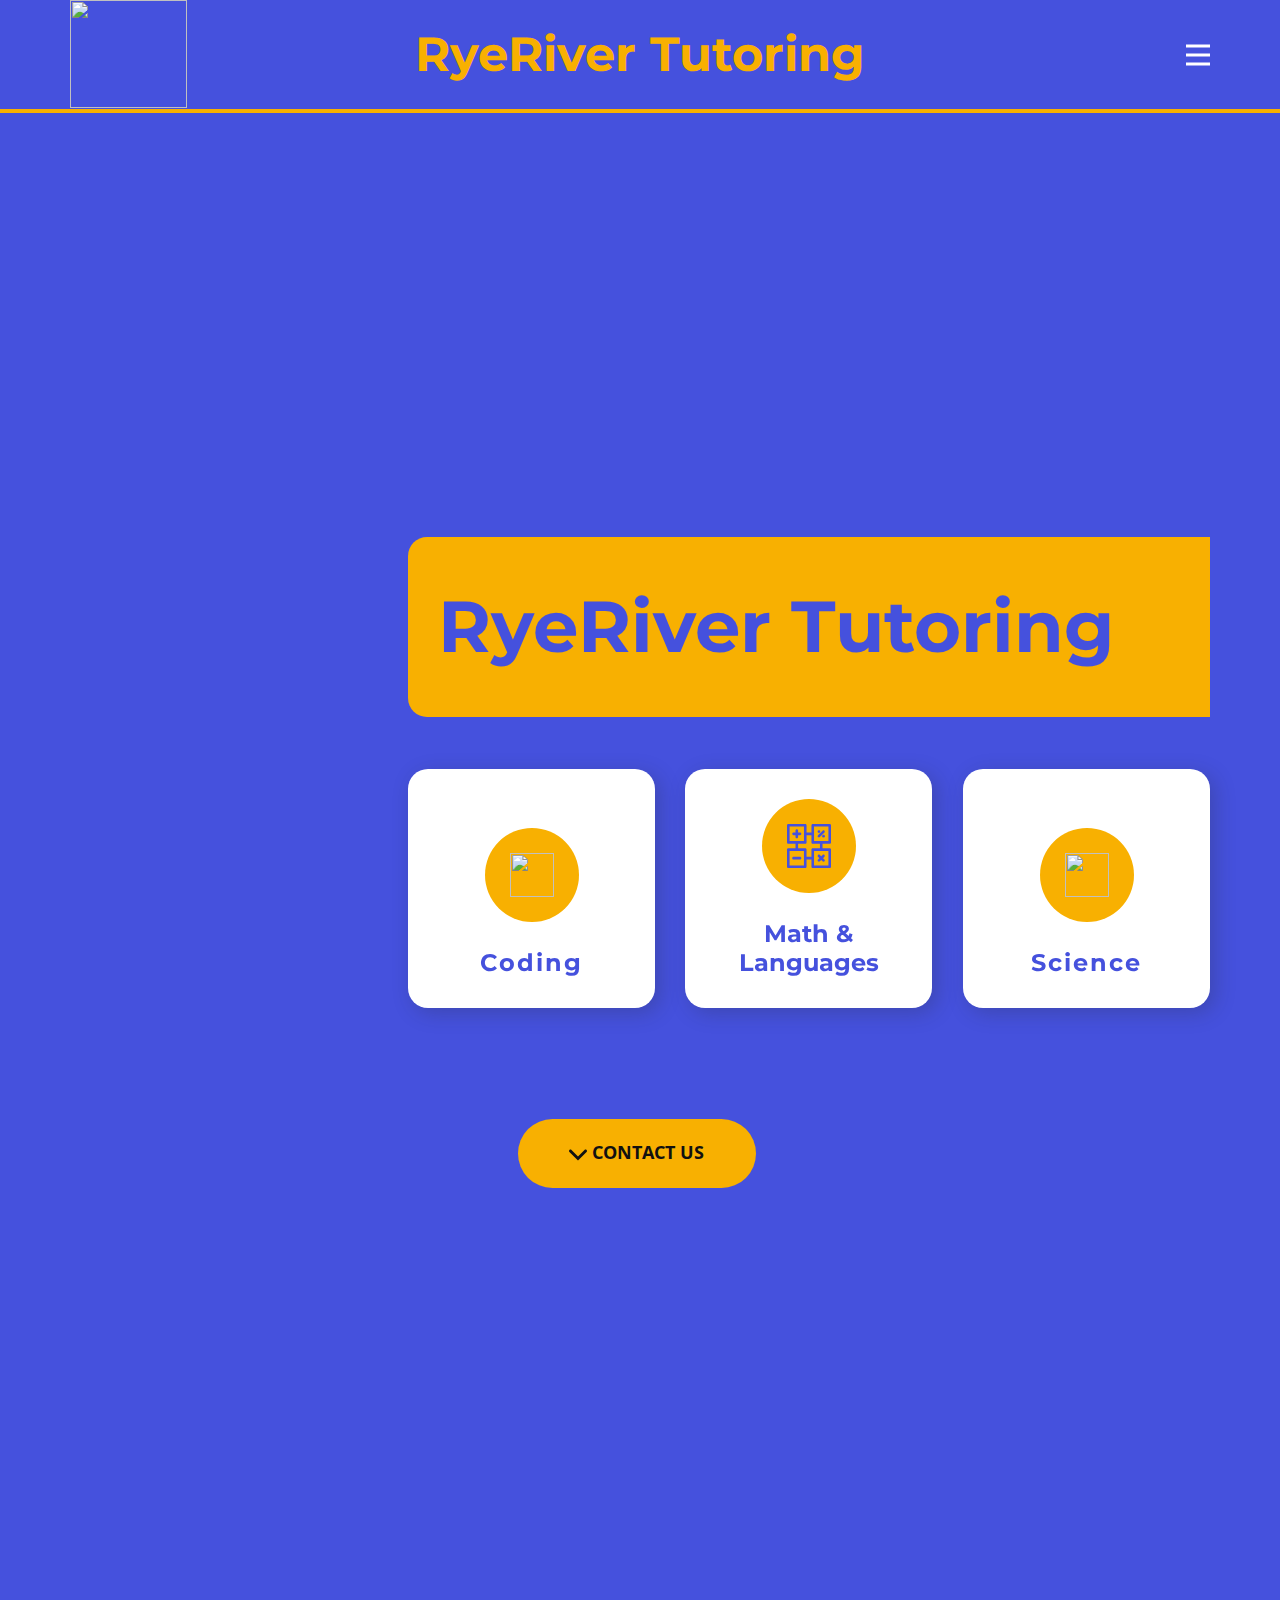
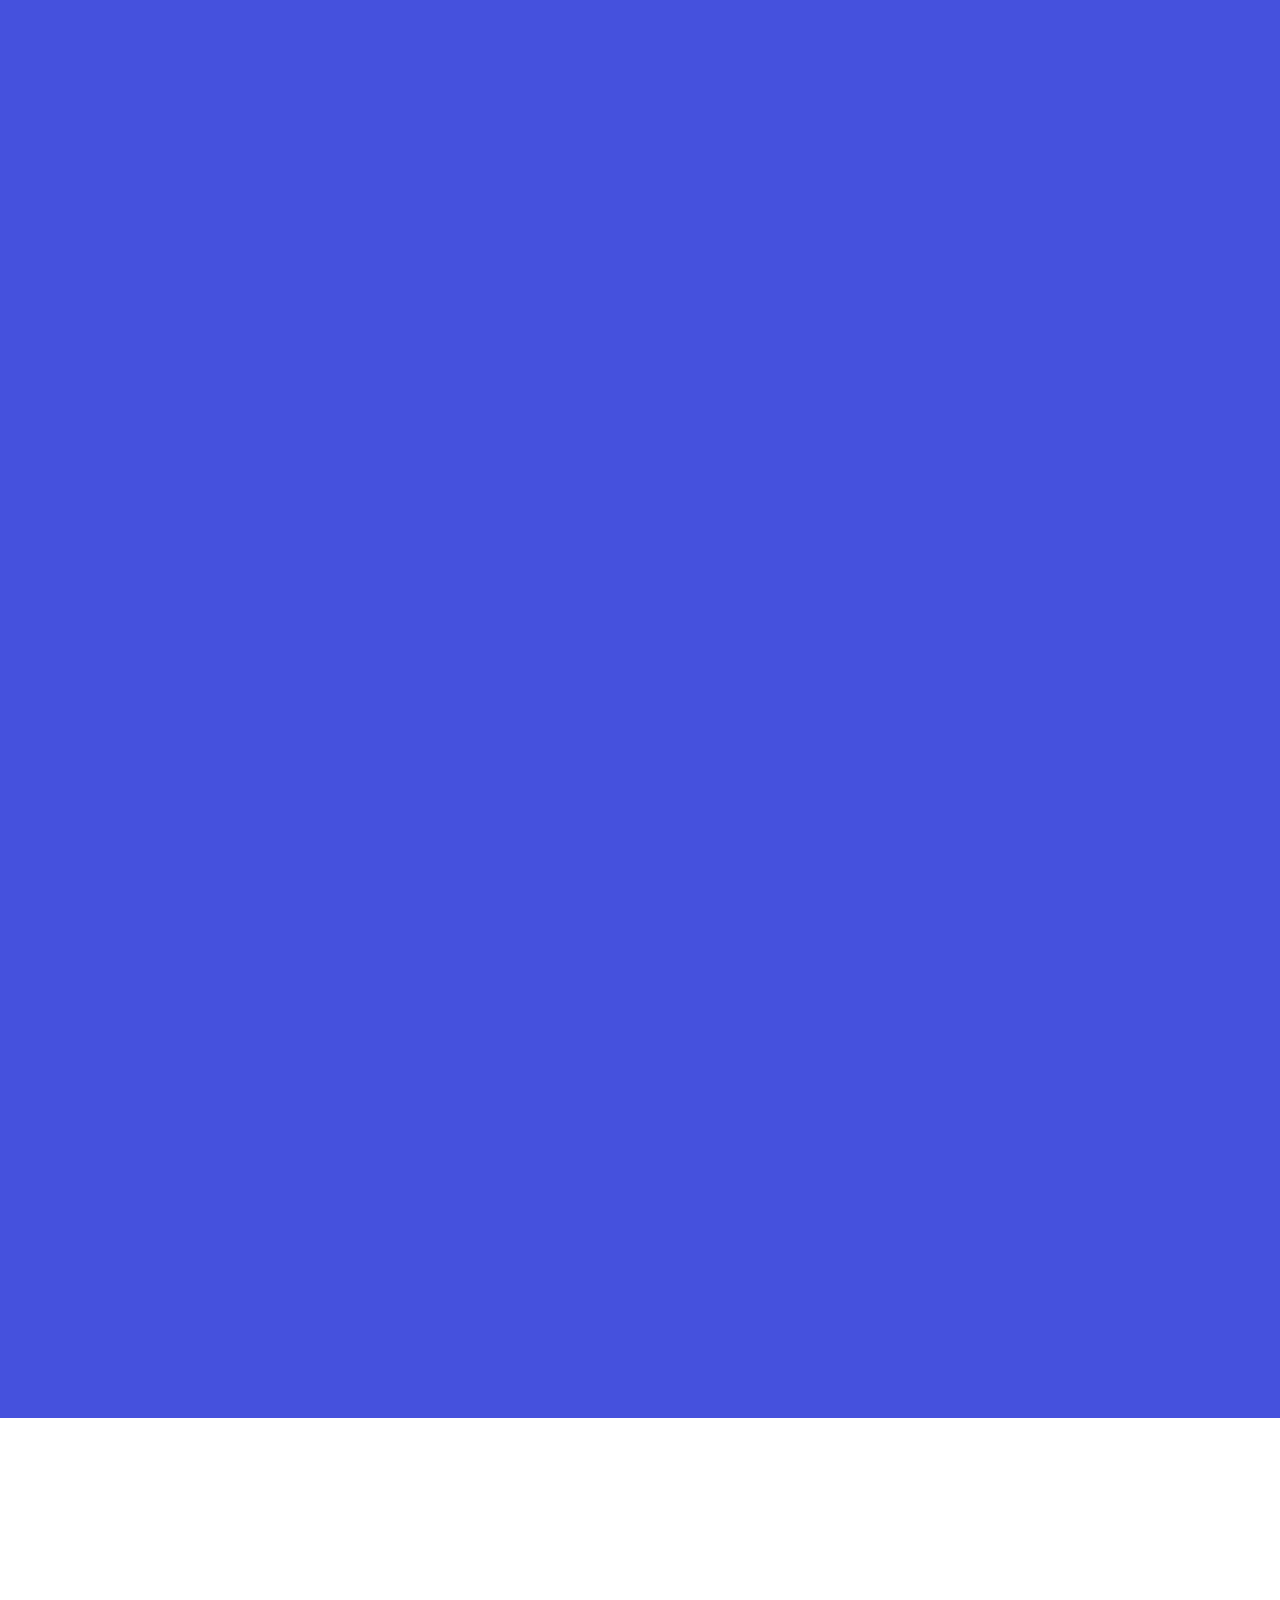
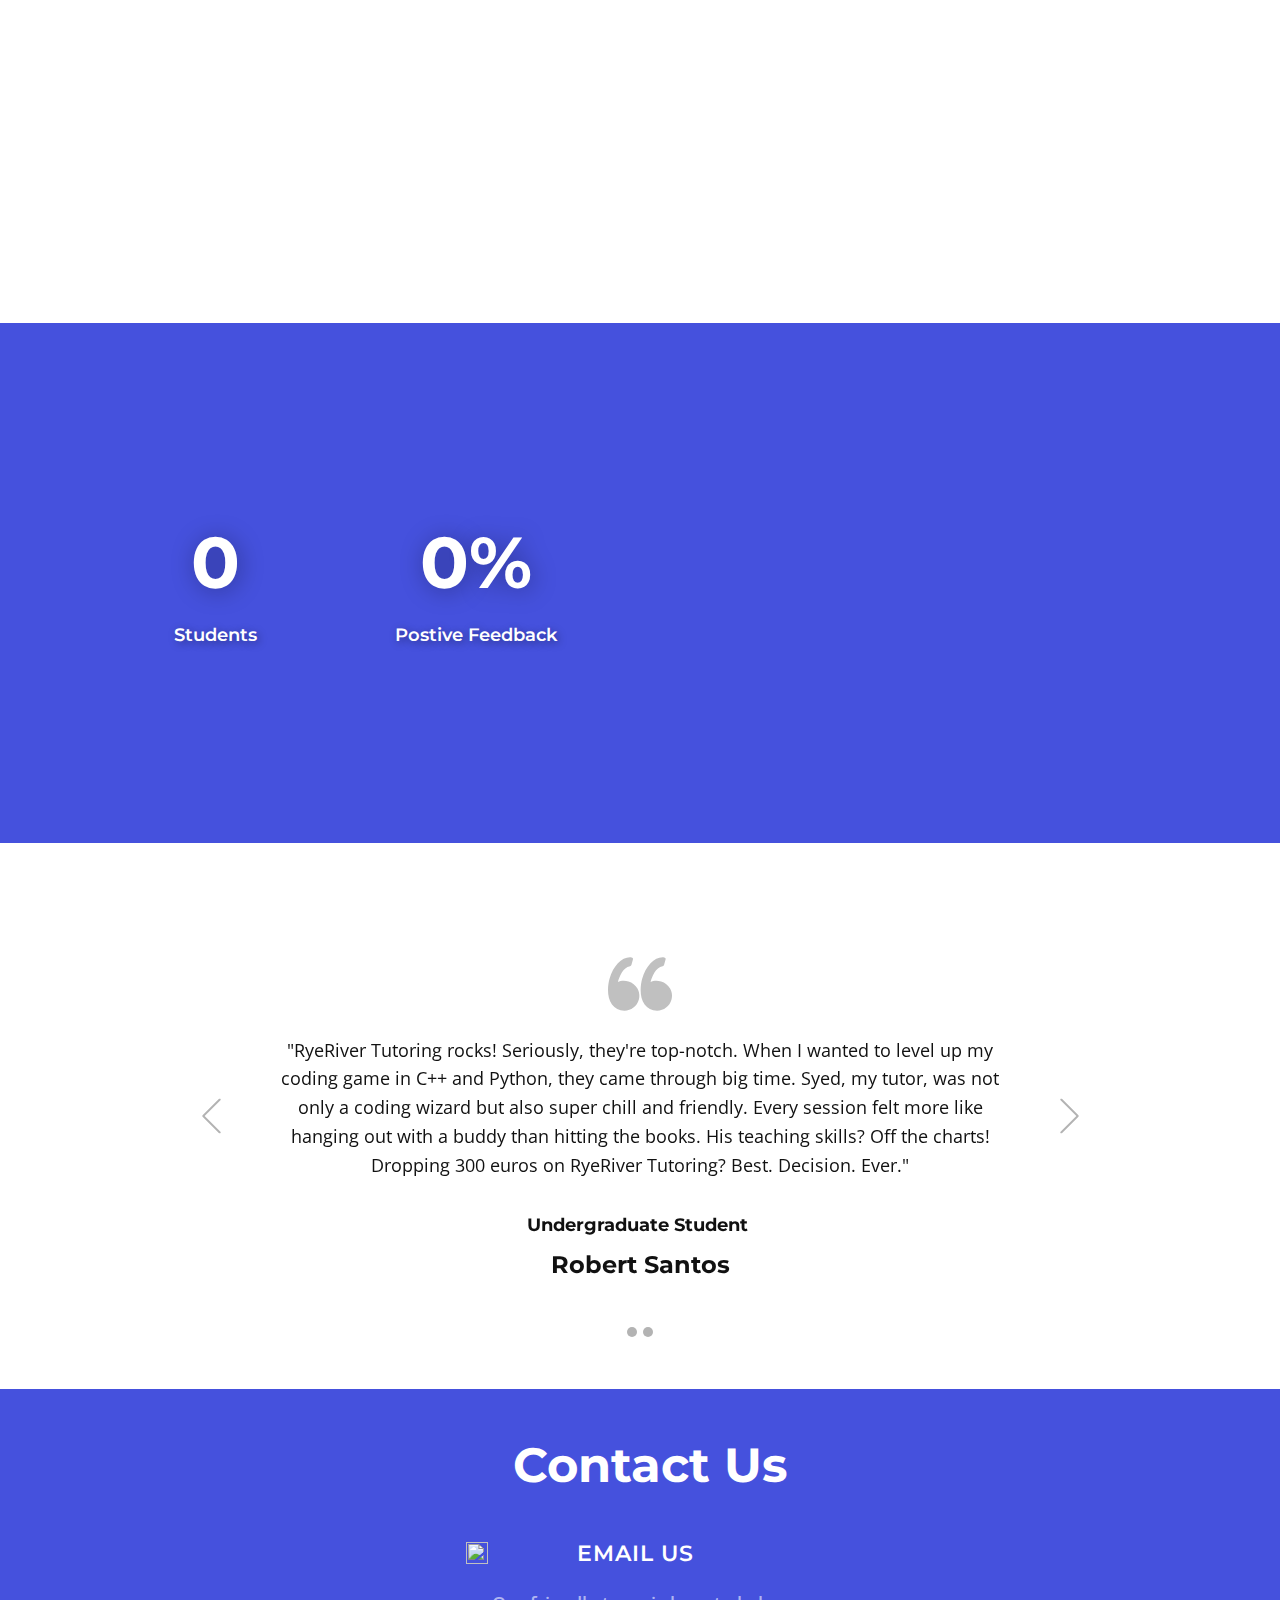
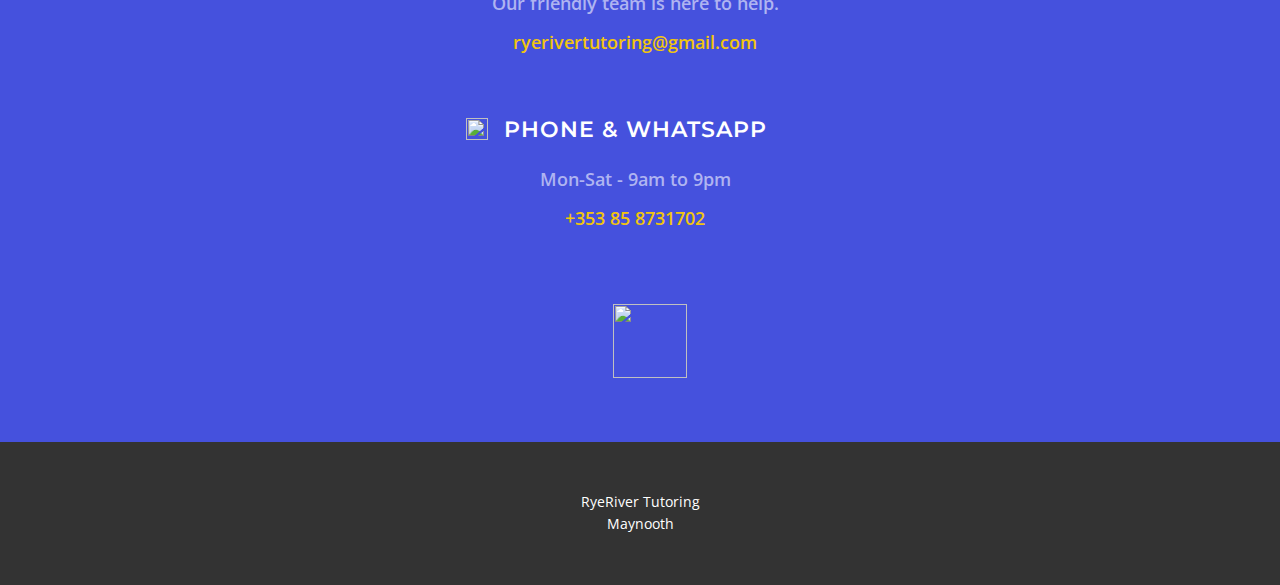
==== commit 9dce5bfd: "Update Home.html" ====
--- a/Home.html
+++ b/Home.html
@@ -311,19 +311,6 @@
         <p class="u-small-text u-text u-text-variant u-text-1">RyeRiver Tutoring<br>Maynooth
         </p>
       </div></footer>
-    <section class="u-backlink u-clearfix u-grey-80">
-      <a class="u-link" href="https://nicepage.com/templates" target="_blank">
-        <span>Free Templates</span>
-      </a>
-      <p class="u-text">
-        <span>created with</span>
-      </p>
-      <a class="u-link" href="https://nicepage.com/html-website-builder" target="_blank">
-        <span>HTML Builder</span>
-      </a>. 
-    </section><span style="height: 64px; width: 64px; margin-left: 0px; margin-right: auto; margin-top: 0px; background-image: none; right: 20px; bottom: 20px; padding: 15px" class="u-back-to-top u-icon u-icon-circle u-opacity u-opacity-85 u-palette-2-base u-spacing-15" data-href="#">
-        <svg class="u-svg-link" preserveAspectRatio="xMidYMin slice" viewBox="0 0 551.13 551.13"><use xmlns:xlink="http://www.w3.org/1999/xlink" xlink:href="#svg-1d98"></use></svg>
-        <svg class="u-svg-content" enable-background="new 0 0 551.13 551.13" viewBox="0 0 551.13 551.13" xmlns="http://www.w3.org/2000/svg" id="svg-1d98"><path d="m275.565 189.451 223.897 223.897h51.668l-275.565-275.565-275.565 275.565h51.668z"></path></svg>
-    </span>
+
   
-</body></html>+</body></html>
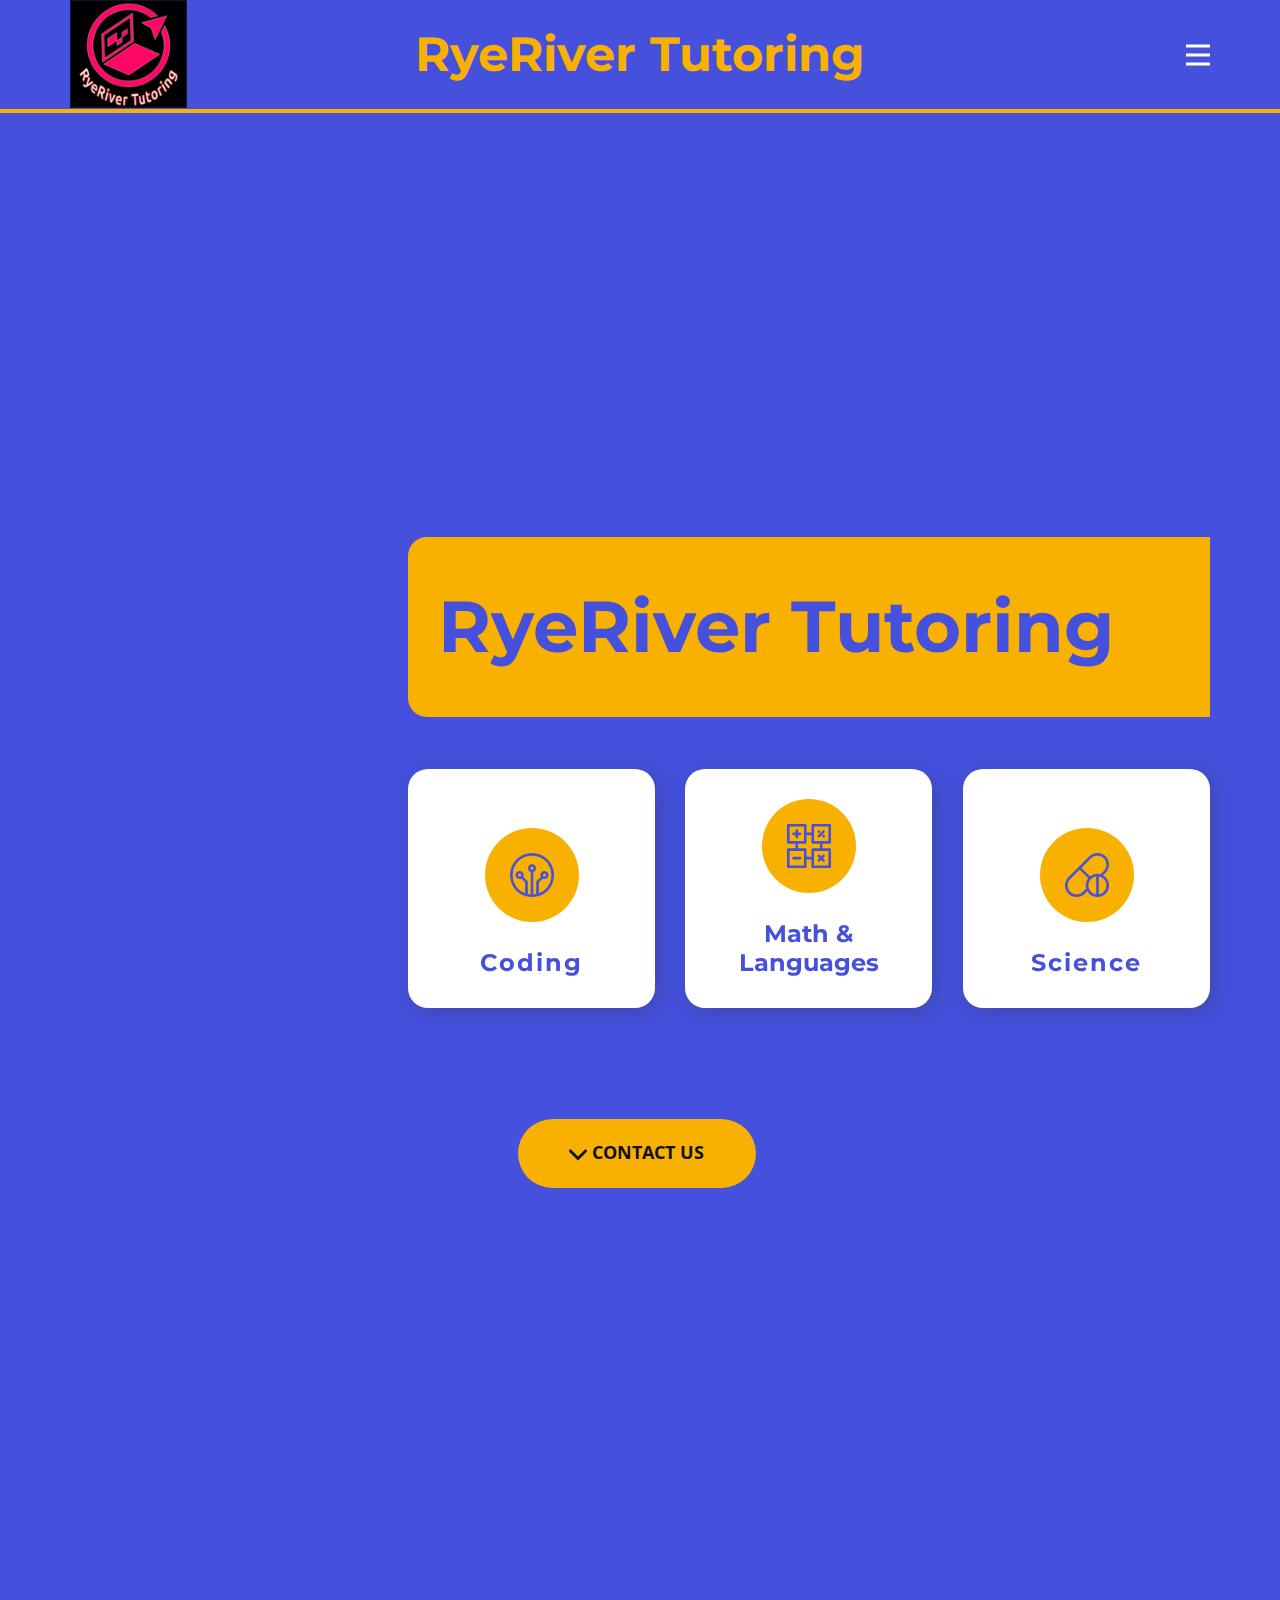
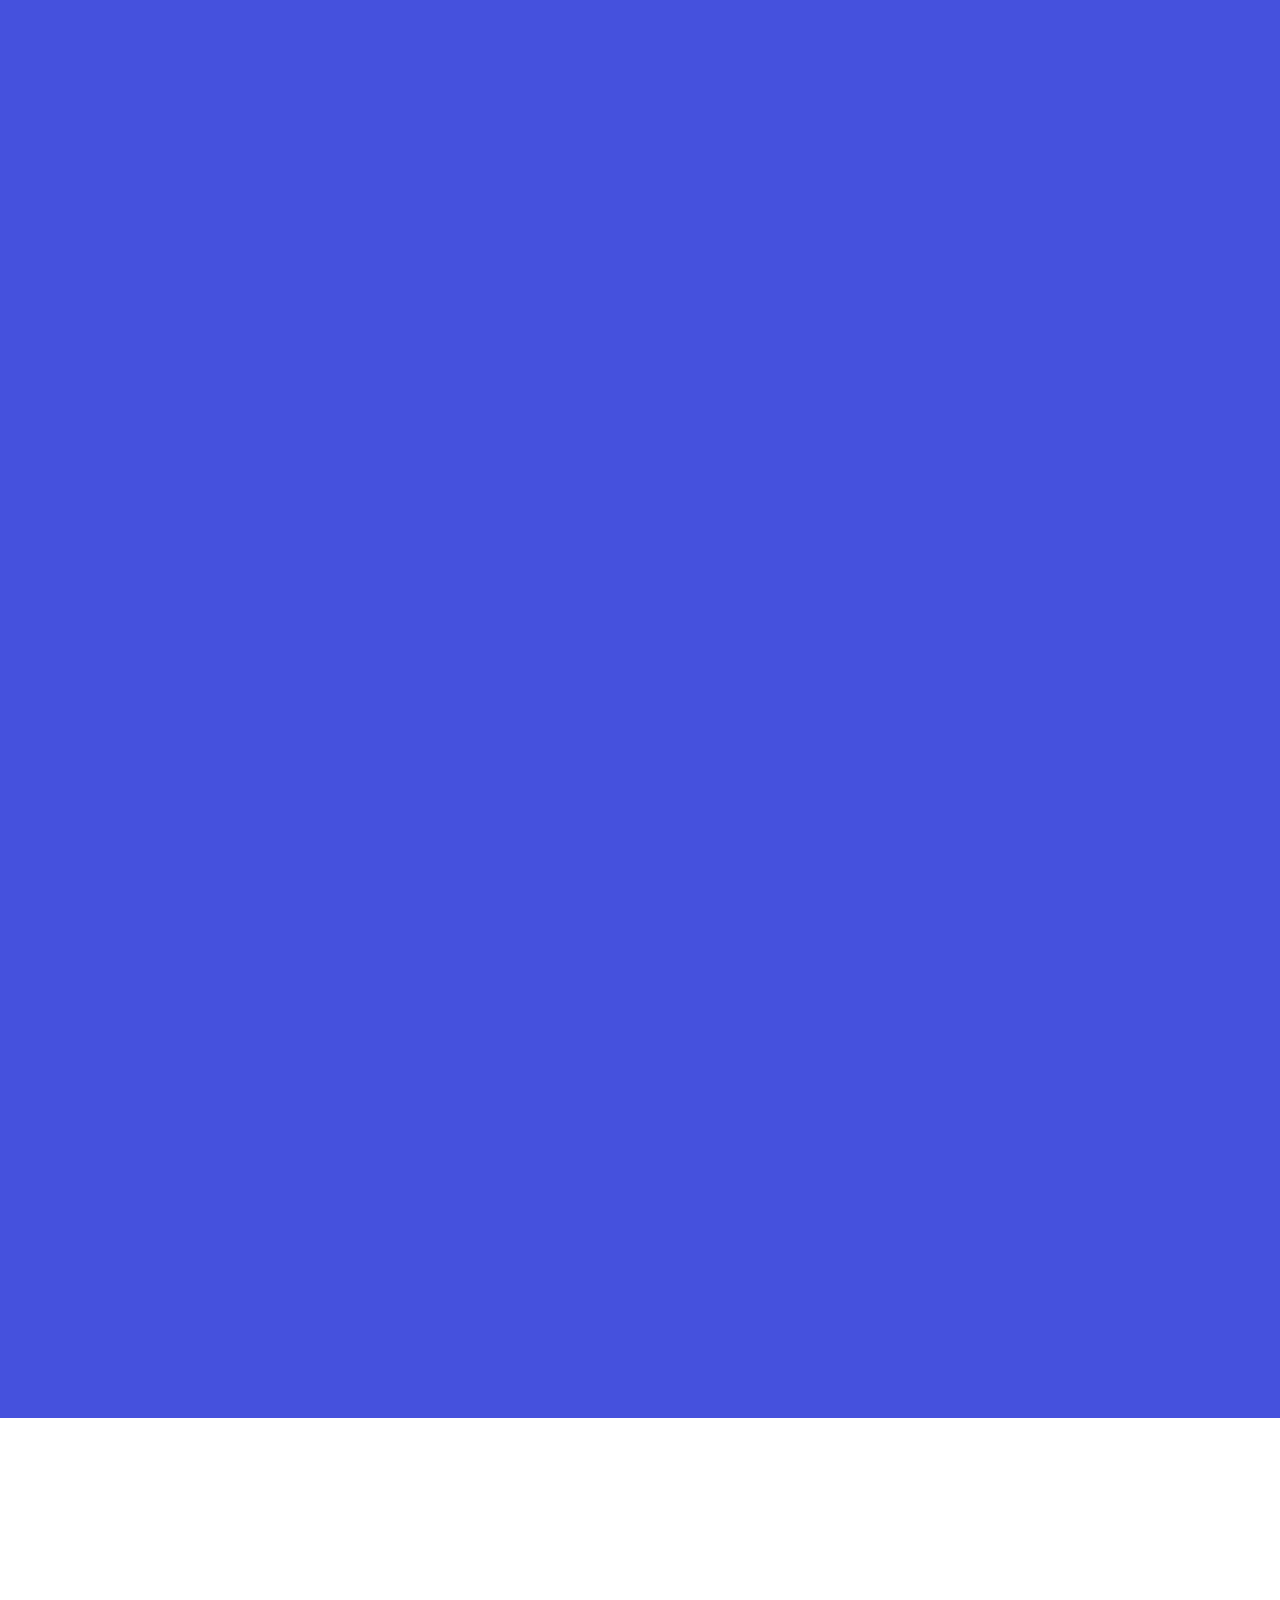
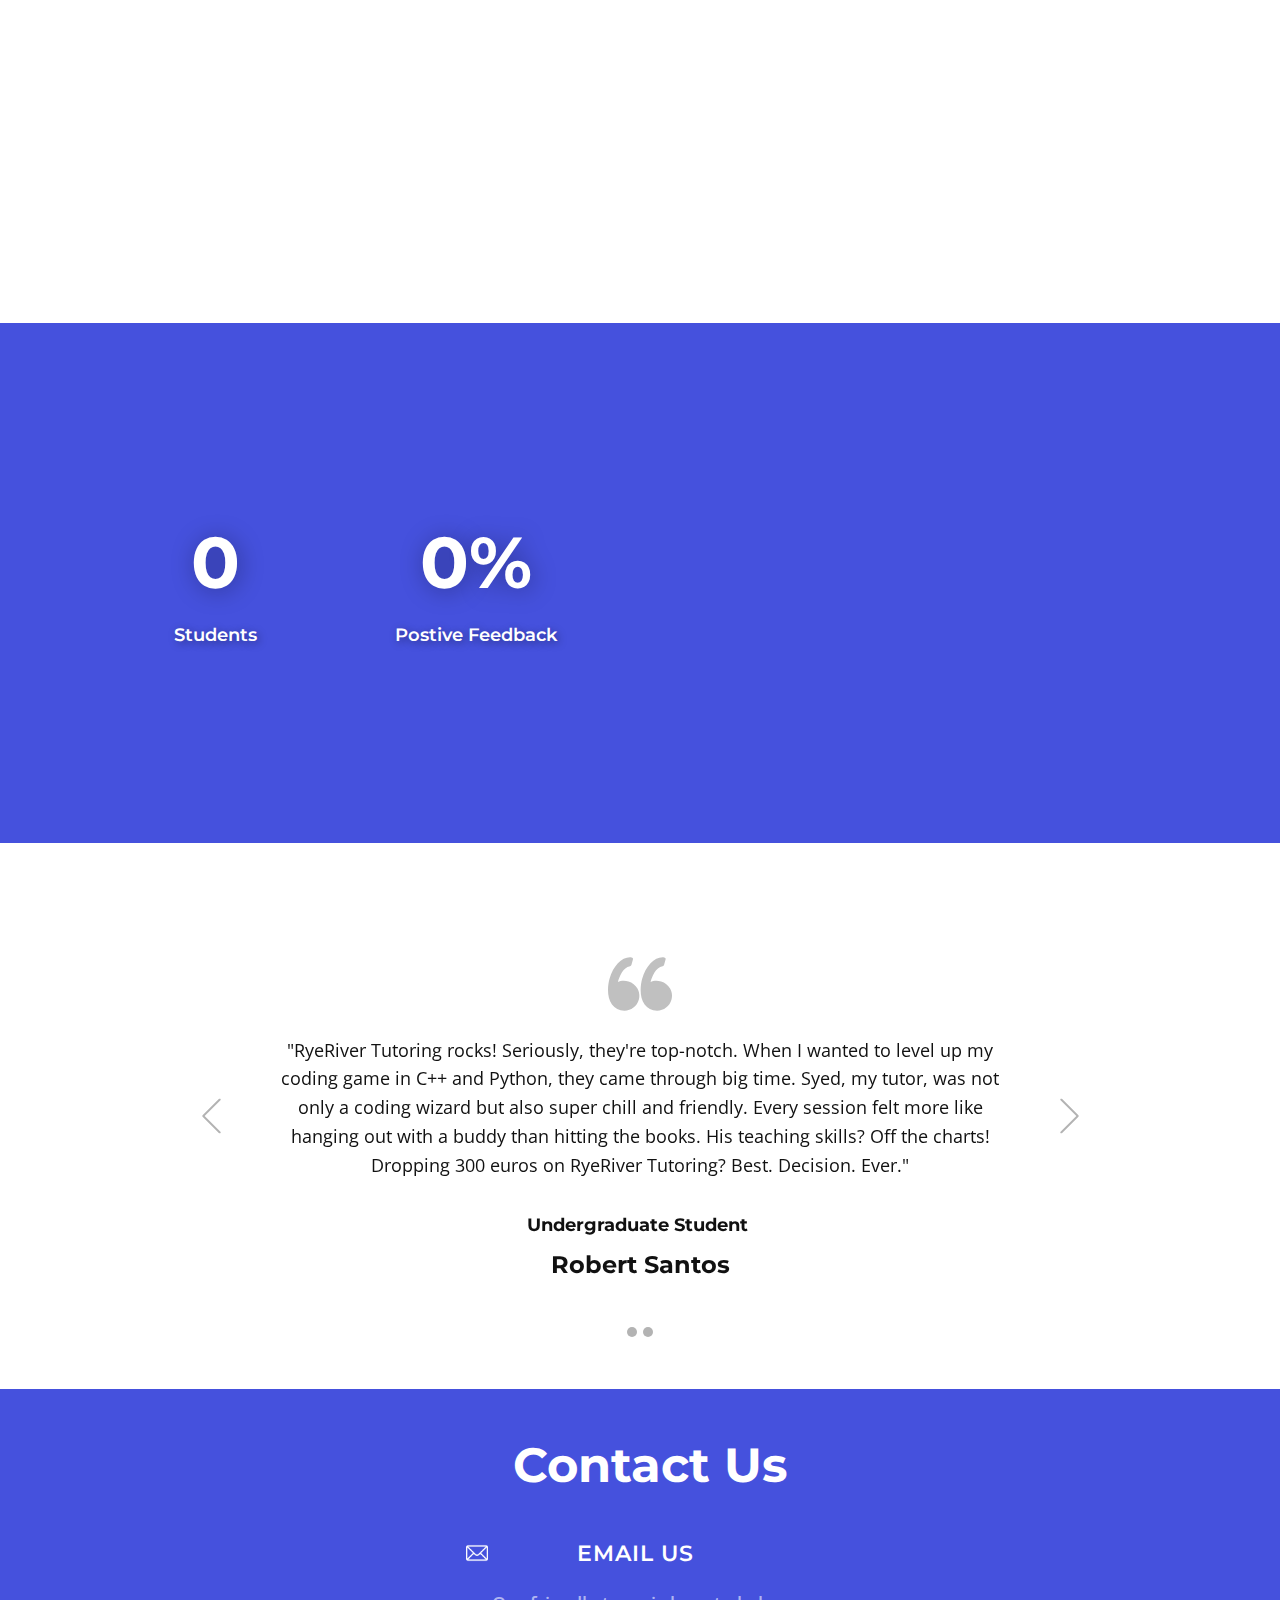
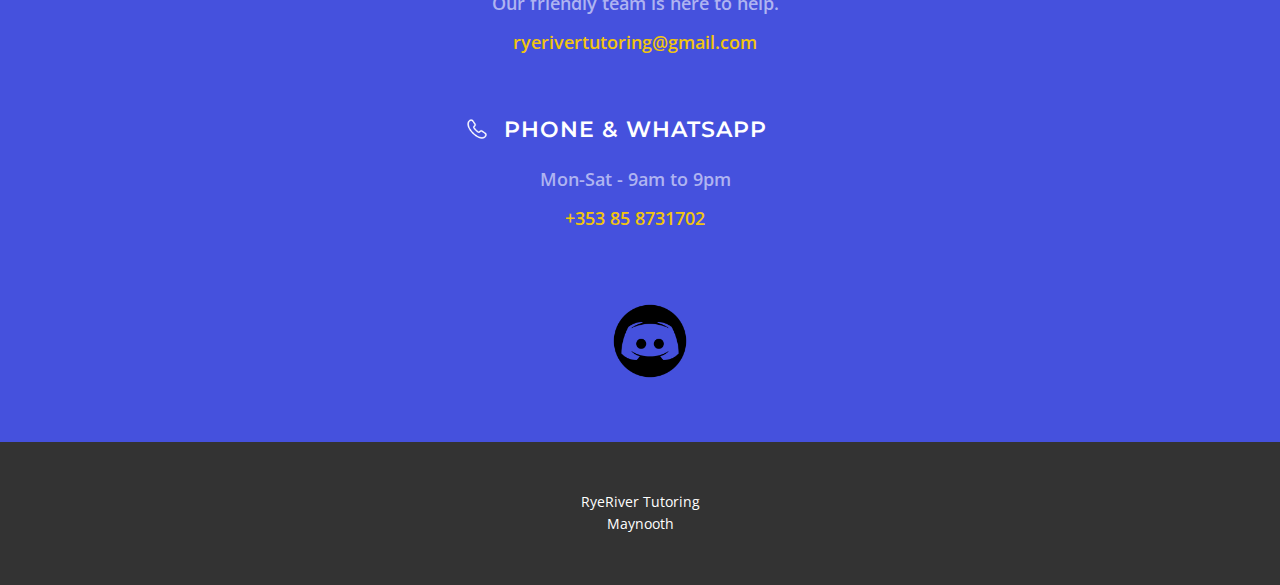
==== commit 3934e272: "Update Home.html" ====
--- a/Home.html
+++ b/Home.html
@@ -25,7 +25,7 @@
 		"@context": "http://schema.org",
 		"@type": "Organization",
 		"name": "",
-		"logo": "images/log1.png"
+		"logo": "log1.png"
 }</script>
     <meta name="theme-color" content="#4551dd">
     <meta property="og:title" content="Home">
@@ -33,7 +33,7 @@
   <meta data-intl-tel-input-cdn-path="intlTelInput/"></head>
   <body data-path-to-root="./" data-include-products="false" class="u-body u-xl-mode" data-lang="en"><header class="u-border-4 u-border-no-left u-border-no-right u-border-no-top u-border-palette-2-base u-clearfix u-header u-palette-1-base u-header" id="sec-fe69"><div class="u-clearfix u-sheet u-sheet-1">
         <a href="Home.html" class="u-align-left u-image u-logo u-image-1" data-image-width="150" data-image-height="138" title="Home">
-          <img src="images/log1.png" class="u-logo-image u-logo-image-1">
+          <img src="log1.png" class="u-logo-image u-logo-image-1">
         </a>
         <h1 class="u-align-center u-text u-text-default u-text-palette-2-base u-text-1">RyeRiver Tutoring</h1>
         <nav class="u-menu u-menu-hamburger u-offcanvas u-menu-1" data-responsive-from="XL">
@@ -75,7 +75,7 @@
         <div class="u-list u-list-1">
           <div class="u-repeater u-repeater-1">
             <div class="u-align-center u-container-style u-list-item u-radius-20 u-repeater-item u-shape-round u-video-cover u-white u-list-item-1" data-animation-name="customAnimationIn" data-animation-duration="1500" data-animation-delay="750">
-              <div class="u-container-layout u-similar-container u-valign-bottom u-container-layout-2"><span class="u-align-center-md u-align-center-sm u-align-center-xs u-file-icon u-icon u-icon-circle u-palette-2-base u-text-palette-1-base u-icon-1" data-animation-name="customAnimationIn" data-animation-duration="1750" data-animation-delay="500"><img src="images/4457024-0dae3a9c.png" alt=""></span>
+              <div class="u-container-layout u-similar-container u-valign-bottom u-container-layout-2"><span class="u-align-center-md u-align-center-sm u-align-center-xs u-file-icon u-icon u-icon-circle u-palette-2-base u-text-palette-1-base u-icon-1" data-animation-name="customAnimationIn" data-animation-duration="1750" data-animation-delay="500"><img src="4457024-0dae3a9c.png" alt=""></span>
                 <h4 class="u-align-center u-text u-text-palette-1-base u-text-2">Coding</h4>
               </div>
             </div>
@@ -86,7 +86,7 @@
               </div>
             </div>
             <div class="u-align-center u-container-style u-list-item u-radius-20 u-repeater-item u-shape-round u-video-cover u-white u-list-item-3" data-animation-name="customAnimationIn" data-animation-duration="1500" data-animation-delay="750">
-              <div class="u-container-layout u-similar-container u-valign-bottom u-container-layout-4"><span class="u-align-center-md u-align-center-sm u-align-center-xs u-file-icon u-icon u-icon-circle u-palette-2-base u-text-palette-1-base u-icon-3" data-animation-name="customAnimationIn" data-animation-duration="1750" data-animation-delay="500"><img src="images/840781-a29e2588.png" alt=""></span>
+              <div class="u-container-layout u-similar-container u-valign-bottom u-container-layout-4"><span class="u-align-center-md u-align-center-sm u-align-center-xs u-file-icon u-icon u-icon-circle u-palette-2-base u-text-palette-1-base u-icon-3" data-animation-name="customAnimationIn" data-animation-duration="1750" data-animation-delay="500"><img src="840781-a29e2588.png" alt=""></span>
                 <h4 class="u-align-center u-text u-text-palette-1-base u-text-4"> Science<br>
                 </h4>
               </div>
@@ -138,7 +138,7 @@
           <div class="u-repeater u-repeater-1">
             <div class="u-align-center u-container-style u-list-item u-radius-20 u-repeater-item u-shape-round u-video-cover u-white u-list-item-1" data-animation-name="customAnimationIn" data-animation-duration="1500" data-animation-delay="750">
               <div class="u-container-layout u-similar-container u-container-layout-1">
-                <img class="u-expanded-width u-image u-image-round u-radius-15 u-image-1" src="images/Screenshot2024-04-28190038.png" alt="" data-image-width="248" data-image-height="286">
+                <img class="u-expanded-width u-image u-image-round u-radius-15 u-image-1" src="Screenshot2024-04-28190038.png" alt="" data-image-width="248" data-image-height="286">
                 <h5 class="u-hover-feature u-text u-text-2">Aidan</h5>
                 <p class="u-hover-feature u-text u-text-3">BSc. Chemistry<br>
                   <br>Math, Chemisty, Biology, Irish &amp; Music
@@ -147,7 +147,7 @@
             </div>
             <div class="u-align-center u-container-style u-list-item u-radius-20 u-repeater-item u-shape-round u-white u-list-item-2" data-animation-name="customAnimationIn" data-animation-duration="1500" data-animation-delay="750">
               <div class="u-container-layout u-similar-container u-container-layout-2">
-                <img class="u-expanded-width u-image u-image-round u-radius-15 u-image-2" src="images/Image.jpeg" alt="" data-image-width="1502" data-image-height="1968">
+                <img class="u-expanded-width u-image u-image-round u-radius-15 u-image-2" src="Image.jpeg" alt="" data-image-width="1502" data-image-height="1968">
                 <h5 class="u-hover-feature u-text u-text-4">Syed</h5>
                 <p class="u-hover-feature u-text u-text-5">BSc. Computer Science &amp; Statistics<br>MSc. Electronics Engineering<br>
                   <br>Maths &amp; Coding&nbsp;<br>(Python, Java, C++, Javascript and more)
@@ -156,7 +156,7 @@
             </div>
             <div class="u-align-center u-container-style u-list-item u-radius-20 u-repeater-item u-shape-round u-video-cover u-white u-list-item-3" data-animation-name="customAnimationIn" data-animation-duration="1500" data-animation-delay="750">
               <div class="u-container-layout u-similar-container u-container-layout-3">
-                <img class="u-expanded-width u-image u-image-round u-radius-15 u-image-3" src="images/Image_20240428173806.png" alt="" data-image-width="284" data-image-height="271">
+                <img class="u-expanded-width u-image u-image-round u-radius-15 u-image-3" src="Image_20240428173806.png" alt="" data-image-width="284" data-image-height="271">
                 <h5 class="u-hover-feature u-text u-text-6">Yena</h5>
                 <p class="u-hover-feature u-text u-text-7">BA. Chinese Studies<br>Masters. Accounting<br>
                   <br>Chinese and business studies
@@ -277,7 +277,7 @@
                 <div class="u-align-center u-list u-list-1">
                   <div class="u-repeater u-repeater-1">
                     <div class="u-container-style u-list-item u-repeater-item u-shape-rectangle">
-                      <div class="u-container-layout u-similar-container u-valign-top-xl u-container-layout-2"><span class="u-align-left u-file-icon u-icon u-text-white u-icon-1"><img src="images/646094-23388df3.png" alt=""></span>
+                      <div class="u-container-layout u-similar-container u-valign-top-xl u-container-layout-2"><span class="u-align-left u-file-icon u-icon u-text-white u-icon-1"><img src="646094-23388df3.png" alt=""></span>
                         <h5 class="u-align-center u-text u-text-2">Email US</h5>
                         <p class="u-align-center u-text u-text-palette-1-light-2 u-text-3">Our friendly team is here to help.<br>
                           <a href="mailto:ryerivertutoring@gmail.com?subject=Customer%20Query" class="u-active-none u-border-1 u-border-active-palette-3-base u-border-hover-palette-3-base u-border-no-left u-border-no-right u-border-no-top u-border-palette-1-base u-bottom-left-radius-0 u-bottom-right-radius-0 u-btn u-button-link u-button-style u-hover-none u-none u-radius-0 u-text-active-palette-3-base u-text-hover-palette-3-base u-text-palette-3-base u-top-left-radius-0 u-top-right-radius-0 u-btn-1">ryerivertutoring@gmail.com </a>
@@ -285,7 +285,7 @@
                       </div>
                     </div>
                     <div class="u-container-style u-list-item u-repeater-item u-shape-rectangle">
-                      <div class="u-container-layout u-similar-container u-valign-top-xl u-container-layout-3"><span class="u-align-left u-file-icon u-icon u-text-white u-icon-2"><img src="images/8066424-eec24b29.png" alt=""></span>
+                      <div class="u-container-layout u-similar-container u-valign-top-xl u-container-layout-3"><span class="u-align-left u-file-icon u-icon u-text-white u-icon-2"><img src="8066424-eec24b29.png" alt=""></span>
                         <h5 class="u-align-center u-text u-text-4">Phone &amp; Whatsapp</h5>
                         <p class="u-align-center u-text u-text-palette-1-light-2 u-text-5"> Mon-Sat - 9am to 9pm<br>
                           <a href="tel:+353 85 8731702" class="u-active-none u-border-1 u-border-active-palette-3-base u-border-hover-palette-3-base u-border-no-left u-border-no-right u-border-no-top u-border-palette-1-base u-btn u-button-link u-button-style u-hover-none u-none u-text-active-palette-3-base u-text-hover-palette-3-base u-text-palette-3-base u-btn-2" data-animation-name="" data-animation-duration="0" data-animation-delay="0" data-animation-direction="">+353 85 8731702</a>
@@ -295,7 +295,7 @@
                   </div>
                 </div>
                 <div class="u-align-center u-social-icons u-spacing-17 u-social-icons-1">
-                  <a class="u-social-url" target="_blank" data-type="Custom" title="Discord RyeRiverTutoring" href="https://discord.gg/K6fmNkSF"><span class="u-file-icon u-icon u-social-custom u-social-icon u-icon-3"><img src="images/3670325.png" alt=""></span>
+                  <a class="u-social-url" target="_blank" data-type="Custom" title="Discord RyeRiverTutoring" href="https://discord.gg/K6fmNkSF"><span class="u-file-icon u-icon u-social-custom u-social-icon u-icon-3"><img src="3670325.png" alt=""></span>
                   </a>
                 </div>
               </div>
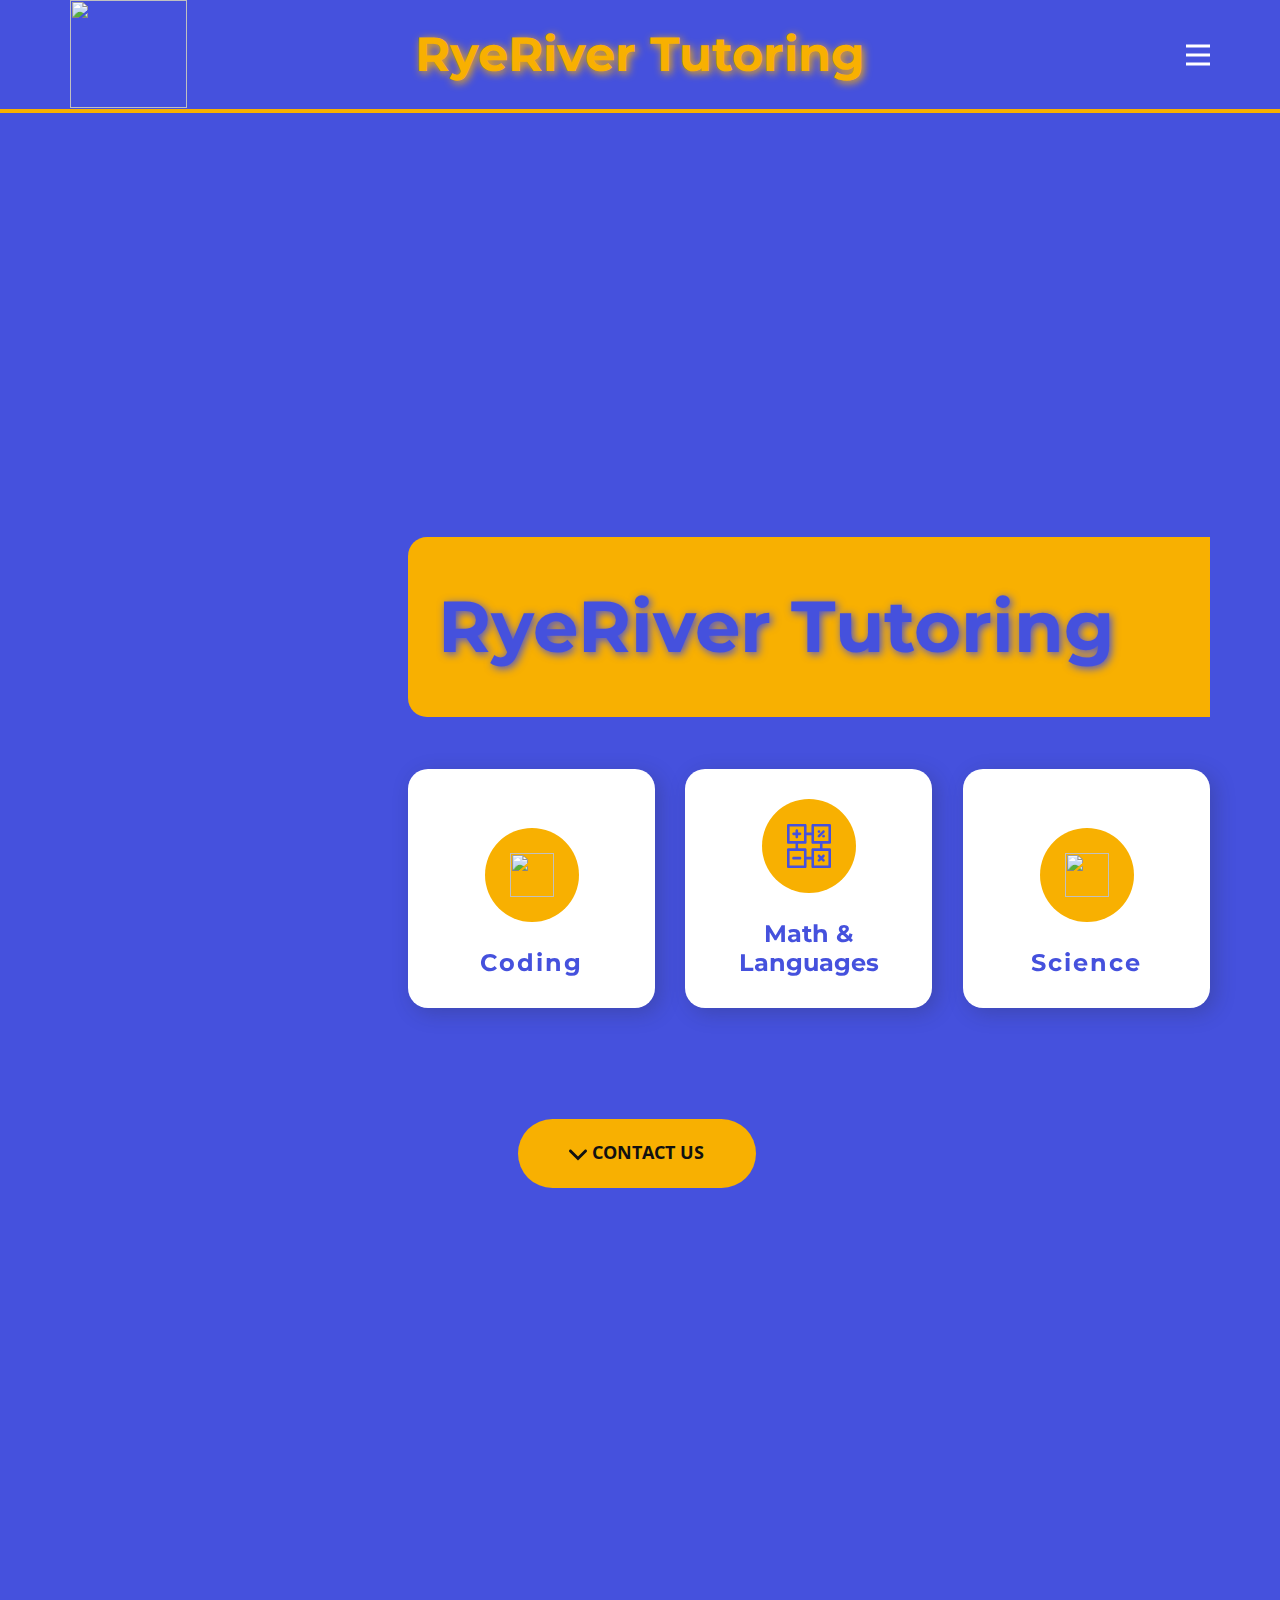
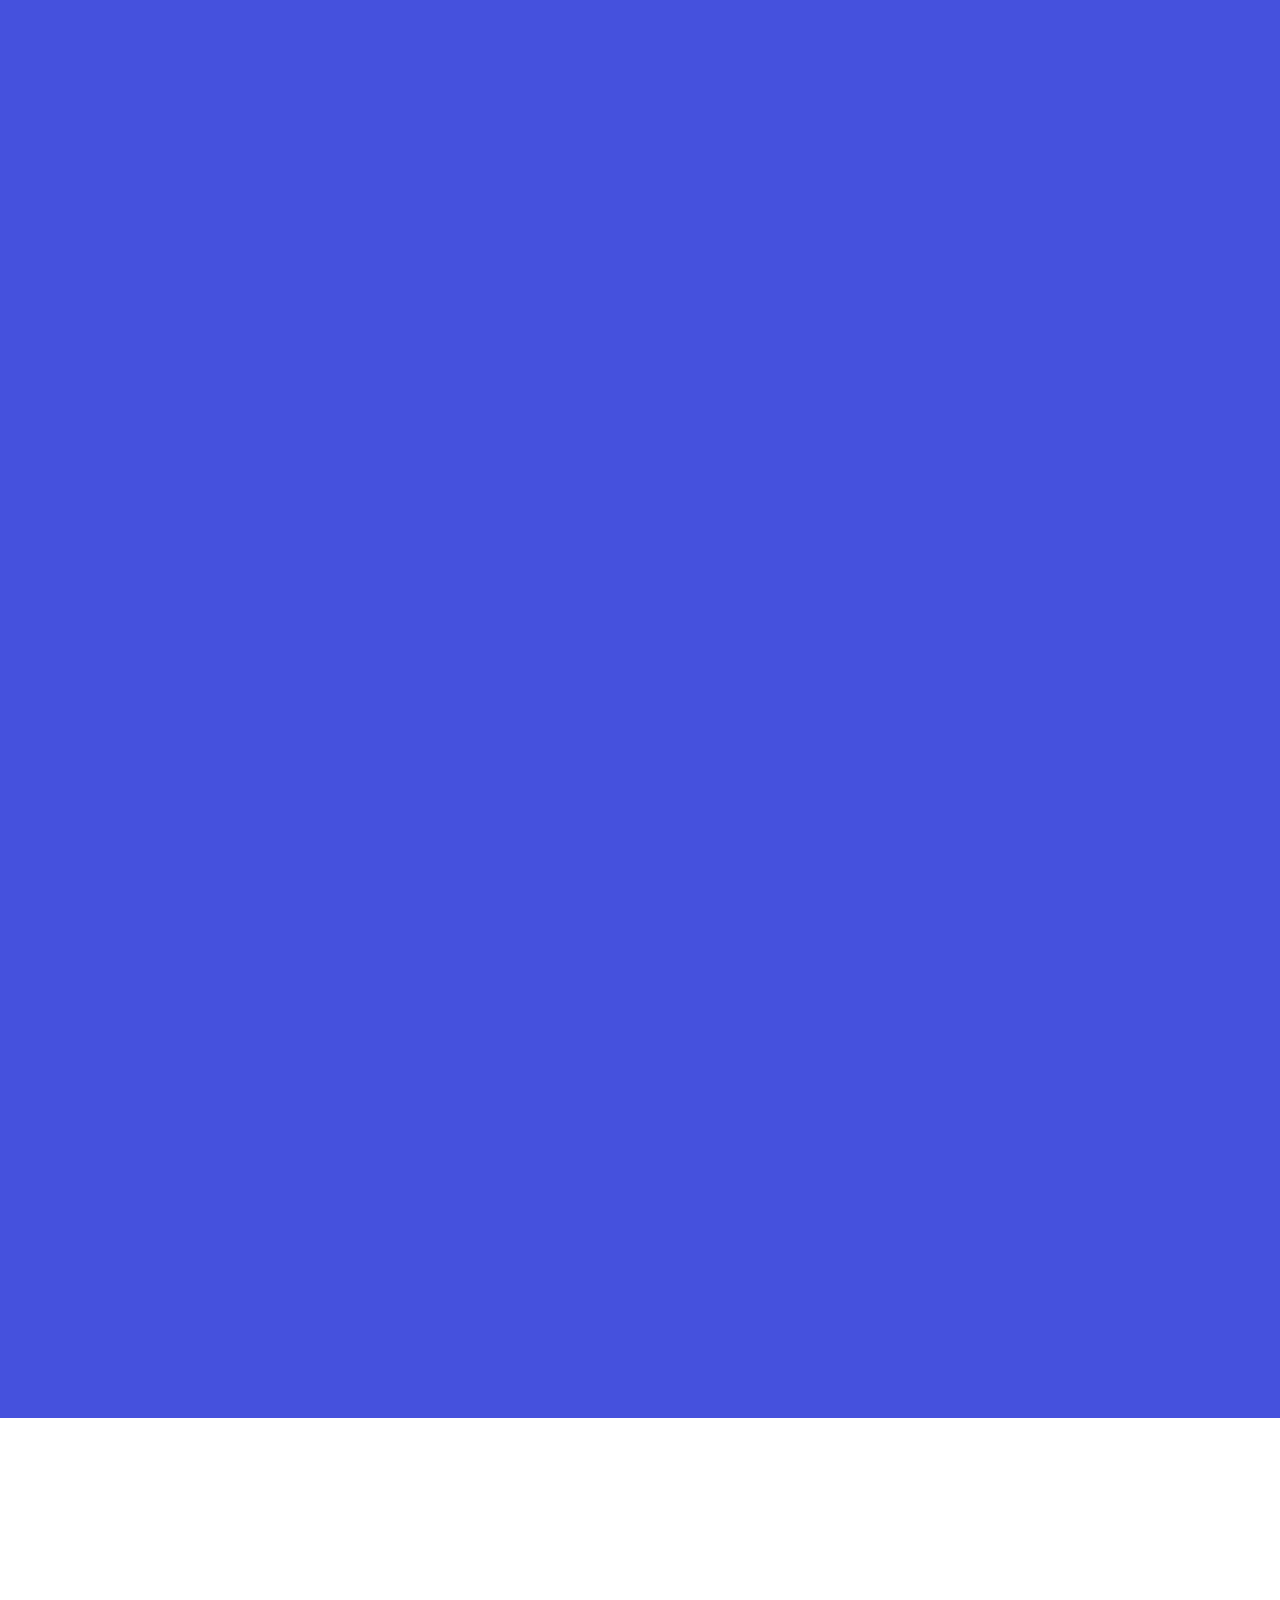
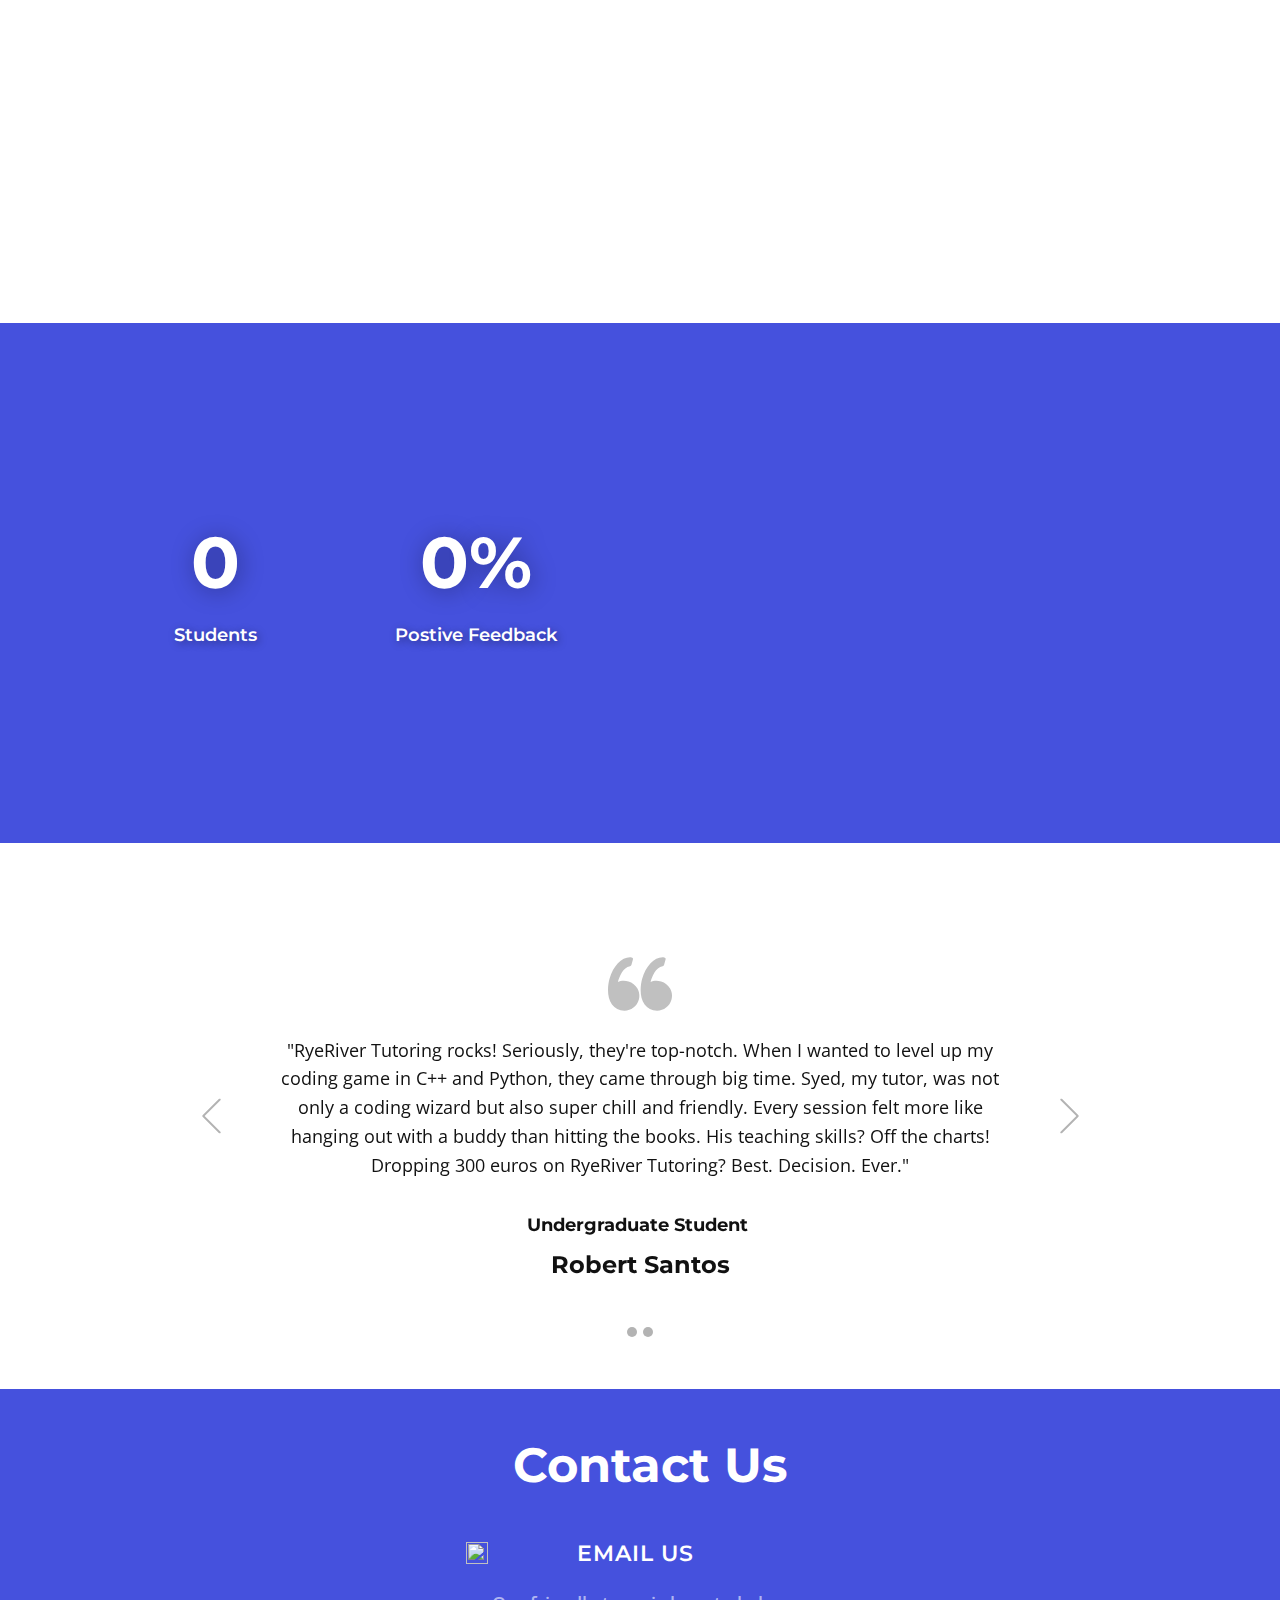
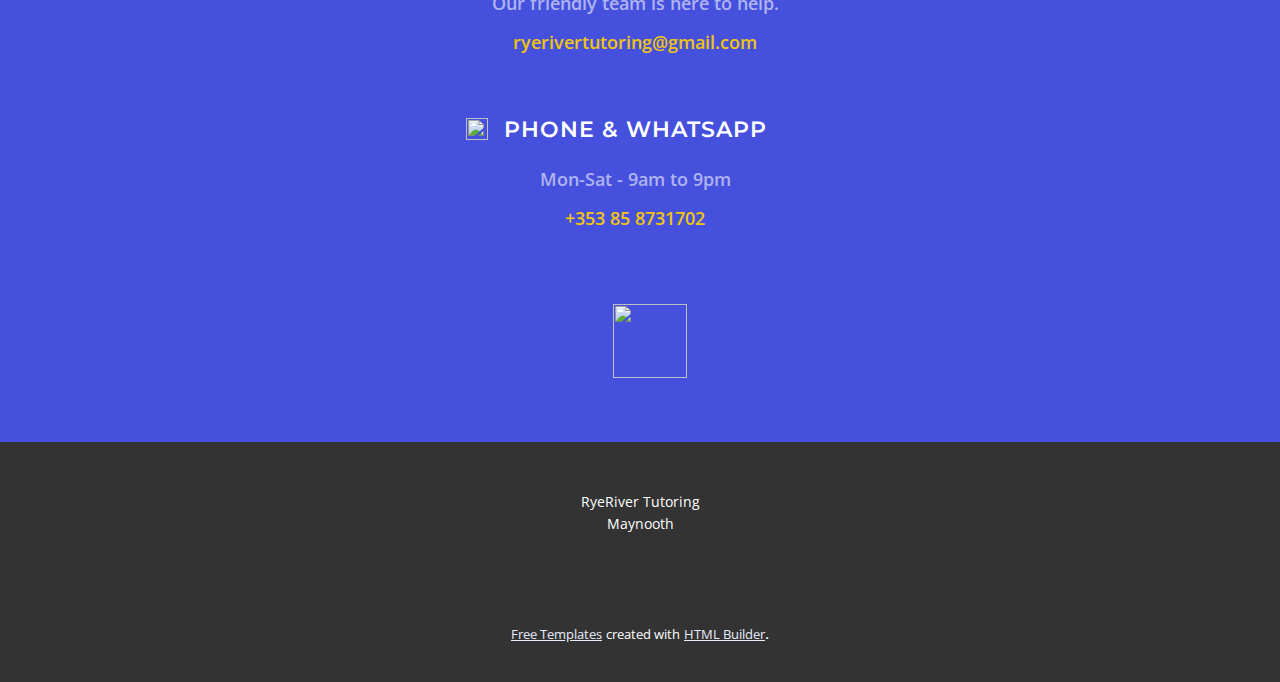
==== commit 6746a807: "Add files via upload" ====
--- a/Home.html
+++ b/Home.html
@@ -25,15 +25,15 @@
 		"@context": "http://schema.org",
 		"@type": "Organization",
 		"name": "",
-		"logo": "log1.png"
+		"logo": "images/log1.png"
 }</script>
     <meta name="theme-color" content="#4551dd">
     <meta property="og:title" content="Home">
     <meta property="og:type" content="website">
   <meta data-intl-tel-input-cdn-path="intlTelInput/"></head>
   <body data-path-to-root="./" data-include-products="false" class="u-body u-xl-mode" data-lang="en"><header class="u-border-4 u-border-no-left u-border-no-right u-border-no-top u-border-palette-2-base u-clearfix u-header u-palette-1-base u-header" id="sec-fe69"><div class="u-clearfix u-sheet u-sheet-1">
-        <a href="Home.html" class="u-align-left u-image u-logo u-image-1" data-image-width="150" data-image-height="138" title="Home">
-          <img src="log1.png" class="u-logo-image u-logo-image-1">
+        <a href="Home.html" class="u-align-center-sm u-align-center-xs u-align-left-lg u-align-left-md u-align-left-xl u-image u-logo u-image-1" data-image-width="150" data-image-height="138" title="Home">
+          <img src="images/log1.png" class="u-logo-image u-logo-image-1">
         </a>
         <h1 class="u-align-center u-text u-text-default u-text-palette-2-base u-text-1">RyeRiver Tutoring</h1>
         <nav class="u-menu u-menu-hamburger u-offcanvas u-menu-1" data-responsive-from="XL">
@@ -75,18 +75,18 @@
         <div class="u-list u-list-1">
           <div class="u-repeater u-repeater-1">
             <div class="u-align-center u-container-style u-list-item u-radius-20 u-repeater-item u-shape-round u-video-cover u-white u-list-item-1" data-animation-name="customAnimationIn" data-animation-duration="1500" data-animation-delay="750">
-              <div class="u-container-layout u-similar-container u-valign-bottom u-container-layout-2"><span class="u-align-center-md u-align-center-sm u-align-center-xs u-file-icon u-icon u-icon-circle u-palette-2-base u-text-palette-1-base u-icon-1" data-animation-name="customAnimationIn" data-animation-duration="1750" data-animation-delay="500"><img src="4457024-0dae3a9c.png" alt=""></span>
+              <div class="u-container-layout u-similar-container u-valign-bottom-lg u-valign-bottom-md u-valign-bottom-xl u-container-layout-2"><span class="u-align-center-md u-align-center-sm u-align-center-xs u-file-icon u-icon u-icon-circle u-palette-2-base u-text-palette-1-base u-icon-1" data-animation-name="customAnimationIn" data-animation-duration="1750" data-animation-delay="500"><img src="images/4457024-0dae3a9c.png" alt=""></span>
                 <h4 class="u-align-center u-text u-text-palette-1-base u-text-2">Coding</h4>
               </div>
             </div>
             <div class="u-container-style u-list-item u-radius-20 u-repeater-item u-shape-round u-video-cover u-white u-list-item-2" data-animation-name="customAnimationIn" data-animation-duration="1500" data-animation-delay="750">
-              <div class="u-container-layout u-similar-container u-valign-bottom u-container-layout-3"><span class="u-align-center-md u-align-center-sm u-align-center-xs u-icon u-icon-circle u-palette-2-base u-text-palette-1-base u-icon-2" data-animation-name="customAnimationIn" data-animation-duration="1750" data-animation-delay="500"><svg class="u-svg-link" preserveAspectRatio="xMidYMin slice" viewBox="0 0 512.174 512.174" style=""><use xmlns:xlink="http://www.w3.org/1999/xlink" xlink:href="#svg-e17f"></use></svg><svg class="u-svg-content" viewBox="0 0 512.174 512.174" id="svg-e17f"><g><path d="m497.174 229.244c8.284 0 15-6.716 15-15v-199.04c0-8.284-6.716-15-15-15h-197.403c-8.284 0-15 6.716-15 15v84.521h-57.092v-84.521c0-8.284-6.716-15-15-15h-197.405c-8.284 0-15 6.716-15 15v199.04c0 8.284 6.716 15 15 15h83.702v53.685h-83.976c-8.284 0-15 6.716-15 15v199.04c0 8.284 6.716 15 15 15h197.404c8.284 0 15-6.716 15-15v-84.521h57.366v84.521c0 8.284 6.716 15 15 15h197.403c8.284 0 15-6.716 15-15v-199.04c0-8.284-6.716-15-15-15h-83.702v-53.685zm-182.403-199.04h167.403v169.04h-167.403zm-284.497 0h167.404v169.04h-167.404zm167.13 451.765h-167.404v-169.04h167.404zm284.77 0h-167.403v-169.04h167.403zm-98.702-199.04h-83.701c-8.284 0-15 6.716-15 15v84.52h-57.366v-84.52c0-8.284-6.716-15-15-15h-83.428v-53.685h83.702c8.284 0 15-6.716 15-15v-84.52h57.092v84.52c0 8.284 6.716 15 15 15h83.701z"></path><path d="m128.977 152.277v-22.753h22.877c8.284 0 15-6.716 15-15s-6.716-15-15-15h-22.877v-22.753c0-8.284-6.716-15-15-15s-15 6.716-15 15v22.753h-22.877c-8.284 0-15 6.716-15 15s6.716 15 15 15h22.877v22.753c0 8.284 6.716 15 15 15s15-6.716 15-15z"></path><path d="m382.277 360.13c-5.868-5.848-15.364-5.834-21.213.035-5.849 5.867-5.833 15.364.035 21.213l16.124 16.071-16.123 16.071c-5.868 5.849-5.884 15.346-.035 21.213 2.931 2.94 6.777 4.411 10.624 4.411 3.83 0 7.662-1.458 10.589-4.376l16.194-16.141 16.194 16.141c2.928 2.918 6.758 4.376 10.589 4.376 3.847 0 7.693-1.471 10.624-4.411 5.849-5.867 5.833-15.364-.035-21.213l-16.124-16.071 16.124-16.071c5.868-5.849 5.884-15.346.035-21.213-5.85-5.868-15.347-5.884-21.213-.035l-16.194 16.141z"></path><path d="m151.579 382.449h-75.754c-8.284 0-15 6.716-15 15s6.716 15 15 15h75.754c8.284 0 15-6.716 15-15s-6.716-15-15-15z"></path><path d="m361.064 152.01c2.931 2.94 6.777 4.411 10.624 4.411 3.831 0 7.662-1.458 10.589-4.376l53.566-53.391c5.868-5.848 5.884-15.346.035-21.213-5.851-5.869-15.349-5.882-21.213-.035l-53.565 53.39c-5.869 5.848-5.884 15.346-.036 21.214z"></path><path d="m371.689 103.392c8.512 0 15.413-6.878 15.413-15.362s-6.9-15.362-15.413-15.362c-8.512 0-15.413 6.878-15.413 15.362s6.901 15.362 15.413 15.362z"></path><ellipse cx="425.255" cy="141.42" rx="15.413" ry="15.362"></ellipse>
+              <div class="u-container-layout u-similar-container u-valign-bottom-lg u-valign-bottom-md u-valign-bottom-xl u-container-layout-3"><span class="u-align-center-md u-align-center-sm u-align-center-xs u-icon u-icon-circle u-palette-2-base u-text-palette-1-base u-icon-2" data-animation-name="customAnimationIn" data-animation-duration="1750" data-animation-delay="500"><svg class="u-svg-link" preserveAspectRatio="xMidYMin slice" viewBox="0 0 512.174 512.174" style=""><use xmlns:xlink="http://www.w3.org/1999/xlink" xlink:href="#svg-e17f"></use></svg><svg class="u-svg-content" viewBox="0 0 512.174 512.174" id="svg-e17f"><g><path d="m497.174 229.244c8.284 0 15-6.716 15-15v-199.04c0-8.284-6.716-15-15-15h-197.403c-8.284 0-15 6.716-15 15v84.521h-57.092v-84.521c0-8.284-6.716-15-15-15h-197.405c-8.284 0-15 6.716-15 15v199.04c0 8.284 6.716 15 15 15h83.702v53.685h-83.976c-8.284 0-15 6.716-15 15v199.04c0 8.284 6.716 15 15 15h197.404c8.284 0 15-6.716 15-15v-84.521h57.366v84.521c0 8.284 6.716 15 15 15h197.403c8.284 0 15-6.716 15-15v-199.04c0-8.284-6.716-15-15-15h-83.702v-53.685zm-182.403-199.04h167.403v169.04h-167.403zm-284.497 0h167.404v169.04h-167.404zm167.13 451.765h-167.404v-169.04h167.404zm284.77 0h-167.403v-169.04h167.403zm-98.702-199.04h-83.701c-8.284 0-15 6.716-15 15v84.52h-57.366v-84.52c0-8.284-6.716-15-15-15h-83.428v-53.685h83.702c8.284 0 15-6.716 15-15v-84.52h57.092v84.52c0 8.284 6.716 15 15 15h83.701z"></path><path d="m128.977 152.277v-22.753h22.877c8.284 0 15-6.716 15-15s-6.716-15-15-15h-22.877v-22.753c0-8.284-6.716-15-15-15s-15 6.716-15 15v22.753h-22.877c-8.284 0-15 6.716-15 15s6.716 15 15 15h22.877v22.753c0 8.284 6.716 15 15 15s15-6.716 15-15z"></path><path d="m382.277 360.13c-5.868-5.848-15.364-5.834-21.213.035-5.849 5.867-5.833 15.364.035 21.213l16.124 16.071-16.123 16.071c-5.868 5.849-5.884 15.346-.035 21.213 2.931 2.94 6.777 4.411 10.624 4.411 3.83 0 7.662-1.458 10.589-4.376l16.194-16.141 16.194 16.141c2.928 2.918 6.758 4.376 10.589 4.376 3.847 0 7.693-1.471 10.624-4.411 5.849-5.867 5.833-15.364-.035-21.213l-16.124-16.071 16.124-16.071c5.868-5.849 5.884-15.346.035-21.213-5.85-5.868-15.347-5.884-21.213-.035l-16.194 16.141z"></path><path d="m151.579 382.449h-75.754c-8.284 0-15 6.716-15 15s6.716 15 15 15h75.754c8.284 0 15-6.716 15-15s-6.716-15-15-15z"></path><path d="m361.064 152.01c2.931 2.94 6.777 4.411 10.624 4.411 3.831 0 7.662-1.458 10.589-4.376l53.566-53.391c5.868-5.848 5.884-15.346.035-21.213-5.851-5.869-15.349-5.882-21.213-.035l-53.565 53.39c-5.869 5.848-5.884 15.346-.036 21.214z"></path><path d="m371.689 103.392c8.512 0 15.413-6.878 15.413-15.362s-6.9-15.362-15.413-15.362c-8.512 0-15.413 6.878-15.413 15.362s6.901 15.362 15.413 15.362z"></path><ellipse cx="425.255" cy="141.42" rx="15.413" ry="15.362"></ellipse>
 </g></svg></span>
                 <h4 class="u-align-center u-text u-text-palette-1-base u-text-3">Math &amp; Languages</h4>
               </div>
             </div>
             <div class="u-align-center u-container-style u-list-item u-radius-20 u-repeater-item u-shape-round u-video-cover u-white u-list-item-3" data-animation-name="customAnimationIn" data-animation-duration="1500" data-animation-delay="750">
-              <div class="u-container-layout u-similar-container u-valign-bottom u-container-layout-4"><span class="u-align-center-md u-align-center-sm u-align-center-xs u-file-icon u-icon u-icon-circle u-palette-2-base u-text-palette-1-base u-icon-3" data-animation-name="customAnimationIn" data-animation-duration="1750" data-animation-delay="500"><img src="840781-a29e2588.png" alt=""></span>
+              <div class="u-container-layout u-similar-container u-valign-bottom-lg u-valign-bottom-md u-valign-bottom-xl u-container-layout-4"><span class="u-align-center-md u-align-center-sm u-align-center-xs u-file-icon u-icon u-icon-circle u-palette-2-base u-text-palette-1-base u-icon-3" data-animation-name="customAnimationIn" data-animation-duration="1750" data-animation-delay="500"><img src="images/840781-a29e2588.png" alt=""></span>
                 <h4 class="u-align-center u-text u-text-palette-1-base u-text-4"> Science<br>
                 </h4>
               </div>
@@ -138,7 +138,7 @@
           <div class="u-repeater u-repeater-1">
             <div class="u-align-center u-container-style u-list-item u-radius-20 u-repeater-item u-shape-round u-video-cover u-white u-list-item-1" data-animation-name="customAnimationIn" data-animation-duration="1500" data-animation-delay="750">
               <div class="u-container-layout u-similar-container u-container-layout-1">
-                <img class="u-expanded-width u-image u-image-round u-radius-15 u-image-1" src="Screenshot2024-04-28190038.png" alt="" data-image-width="248" data-image-height="286">
+                <img class="u-expanded-width u-image u-image-round u-radius-15 u-image-1" src="images/Screenshot2024-04-28190038.png" alt="" data-image-width="248" data-image-height="286">
                 <h5 class="u-hover-feature u-text u-text-2">Aidan</h5>
                 <p class="u-hover-feature u-text u-text-3">BSc. Chemistry<br>
                   <br>Math, Chemisty, Biology, Irish &amp; Music
@@ -147,7 +147,7 @@
             </div>
             <div class="u-align-center u-container-style u-list-item u-radius-20 u-repeater-item u-shape-round u-white u-list-item-2" data-animation-name="customAnimationIn" data-animation-duration="1500" data-animation-delay="750">
               <div class="u-container-layout u-similar-container u-container-layout-2">
-                <img class="u-expanded-width u-image u-image-round u-radius-15 u-image-2" src="Image.jpeg" alt="" data-image-width="1502" data-image-height="1968">
+                <img class="u-expanded-width u-image u-image-round u-radius-15 u-image-2" src="images/Image.jpeg" alt="" data-image-width="1502" data-image-height="1968">
                 <h5 class="u-hover-feature u-text u-text-4">Syed</h5>
                 <p class="u-hover-feature u-text u-text-5">BSc. Computer Science &amp; Statistics<br>MSc. Electronics Engineering<br>
                   <br>Maths &amp; Coding&nbsp;<br>(Python, Java, C++, Javascript and more)
@@ -156,7 +156,7 @@
             </div>
             <div class="u-align-center u-container-style u-list-item u-radius-20 u-repeater-item u-shape-round u-video-cover u-white u-list-item-3" data-animation-name="customAnimationIn" data-animation-duration="1500" data-animation-delay="750">
               <div class="u-container-layout u-similar-container u-container-layout-3">
-                <img class="u-expanded-width u-image u-image-round u-radius-15 u-image-3" src="Image_20240428173806.png" alt="" data-image-width="284" data-image-height="271">
+                <img class="u-expanded-width u-image u-image-round u-radius-15 u-image-3" src="images/Image_20240428173806.png" alt="" data-image-width="284" data-image-height="271">
                 <h5 class="u-hover-feature u-text u-text-6">Yena</h5>
                 <p class="u-hover-feature u-text u-text-7">BA. Chinese Studies<br>Masters. Accounting<br>
                   <br>Chinese and business studies
@@ -277,7 +277,7 @@
                 <div class="u-align-center u-list u-list-1">
                   <div class="u-repeater u-repeater-1">
                     <div class="u-container-style u-list-item u-repeater-item u-shape-rectangle">
-                      <div class="u-container-layout u-similar-container u-valign-top-xl u-container-layout-2"><span class="u-align-left u-file-icon u-icon u-text-white u-icon-1"><img src="646094-23388df3.png" alt=""></span>
+                      <div class="u-container-layout u-similar-container u-valign-top-xl u-container-layout-2"><span class="u-align-left u-file-icon u-icon u-text-white u-icon-1"><img src="images/646094-23388df3.png" alt=""></span>
                         <h5 class="u-align-center u-text u-text-2">Email US</h5>
                         <p class="u-align-center u-text u-text-palette-1-light-2 u-text-3">Our friendly team is here to help.<br>
                           <a href="mailto:ryerivertutoring@gmail.com?subject=Customer%20Query" class="u-active-none u-border-1 u-border-active-palette-3-base u-border-hover-palette-3-base u-border-no-left u-border-no-right u-border-no-top u-border-palette-1-base u-bottom-left-radius-0 u-bottom-right-radius-0 u-btn u-button-link u-button-style u-hover-none u-none u-radius-0 u-text-active-palette-3-base u-text-hover-palette-3-base u-text-palette-3-base u-top-left-radius-0 u-top-right-radius-0 u-btn-1">ryerivertutoring@gmail.com </a>
@@ -285,7 +285,7 @@
                       </div>
                     </div>
                     <div class="u-container-style u-list-item u-repeater-item u-shape-rectangle">
-                      <div class="u-container-layout u-similar-container u-valign-top-xl u-container-layout-3"><span class="u-align-left u-file-icon u-icon u-text-white u-icon-2"><img src="8066424-eec24b29.png" alt=""></span>
+                      <div class="u-container-layout u-similar-container u-valign-top-xl u-container-layout-3"><span class="u-align-left u-file-icon u-icon u-text-white u-icon-2"><img src="images/8066424-eec24b29.png" alt=""></span>
                         <h5 class="u-align-center u-text u-text-4">Phone &amp; Whatsapp</h5>
                         <p class="u-align-center u-text u-text-palette-1-light-2 u-text-5"> Mon-Sat - 9am to 9pm<br>
                           <a href="tel:+353 85 8731702" class="u-active-none u-border-1 u-border-active-palette-3-base u-border-hover-palette-3-base u-border-no-left u-border-no-right u-border-no-top u-border-palette-1-base u-btn u-button-link u-button-style u-hover-none u-none u-text-active-palette-3-base u-text-hover-palette-3-base u-text-palette-3-base u-btn-2" data-animation-name="" data-animation-duration="0" data-animation-delay="0" data-animation-direction="">+353 85 8731702</a>
@@ -295,7 +295,7 @@
                   </div>
                 </div>
                 <div class="u-align-center u-social-icons u-spacing-17 u-social-icons-1">
-                  <a class="u-social-url" target="_blank" data-type="Custom" title="Discord RyeRiverTutoring" href="https://discord.gg/K6fmNkSF"><span class="u-file-icon u-icon u-social-custom u-social-icon u-icon-3"><img src="3670325.png" alt=""></span>
+                  <a class="u-social-url" target="_blank" data-type="Custom" title="Discord RyeRiverTutoring" href="https://discord.gg/K6fmNkSF"><span class="u-file-icon u-icon u-social-custom u-social-icon u-icon-3"><img src="images/3670325.png" alt=""></span>
                   </a>
                 </div>
               </div>
@@ -311,6 +311,19 @@
         <p class="u-small-text u-text u-text-variant u-text-1">RyeRiver Tutoring<br>Maynooth
         </p>
       </div></footer>
-
+    <section class="u-backlink u-clearfix u-grey-80">
+      <a class="u-link" href="https://nicepage.com/templates" target="_blank">
+        <span>Free Templates</span>
+      </a>
+      <p class="u-text">
+        <span>created with</span>
+      </p>
+      <a class="u-link" href="https://nicepage.com/html-website-builder" target="_blank">
+        <span>HTML Builder</span>
+      </a>. 
+    </section><span style="height: 64px; width: 64px; margin-left: 0px; margin-right: auto; margin-top: 0px; background-image: none; right: 20px; bottom: 20px; padding: 15px" class="u-back-to-top u-icon u-icon-circle u-opacity u-opacity-85 u-palette-2-base u-spacing-15" data-href="#">
+        <svg class="u-svg-link" preserveAspectRatio="xMidYMin slice" viewBox="0 0 551.13 551.13"><use xmlns:xlink="http://www.w3.org/1999/xlink" xlink:href="#svg-1d98"></use></svg>
+        <svg class="u-svg-content" enable-background="new 0 0 551.13 551.13" viewBox="0 0 551.13 551.13" xmlns="http://www.w3.org/2000/svg" id="svg-1d98"><path d="m275.565 189.451 223.897 223.897h51.668l-275.565-275.565-275.565 275.565h51.668z"></path></svg>
+    </span>
   
-</body></html>
+</body></html>--- a/nicepage.css
+++ b/nicepage.css
@@ -42409,6 +42409,7 @@
 }
 
 .u-header .u-text-1 {
+  text-shadow: 2px 2px 8px rgba(248,176,1,1);
   margin: -80px auto 0;
 }
 
@@ -42432,8 +42433,26 @@
 }
 
 @media (max-width: 767px) {
+  .u-header .u-sheet-1 {
+    min-height: 200px;
+  }
+
+  .u-header .u-image-1 {
+    margin-top: 20px;
+    margin-left: auto;
+  }
+
   .u-header .u-text-1 {
-    margin-top: 20px;
+    width: auto;
+    margin-top: 10px;
+    margin-left: 44px;
+    margin-right: 44px;
+  }
+
+  .u-header .u-menu-1 {
+    margin-top: -104px;
+    margin-right: 18px;
+    margin-bottom: 60px;
   }
 }
 @media (max-width: 575px) {
@@ -42441,13 +42460,7 @@
     min-height: 197px;
   }
 
-  .u-header .u-image-1 {
-    margin-top: 20px;
-    margin-left: 99px;
-  }
-
   .u-header .u-text-1 {
-    width: auto;
     margin-top: 15px;
     margin-left: 29px;
     margin-right: 29px;
@@ -42455,7 +42468,6 @@
 
   .u-header .u-menu-1 {
     margin-top: -107px;
-    margin-bottom: 60px;
   }
 }
  .u-footer {
--- a/Home.css
+++ b/Home.css
@@ -38,6 +38,7 @@
 
 .u-section-1 .u-text-1 {
   font-size: 4.5rem;
+  text-shadow: 2px 2px 8px rgba(69,81,221,1);
   margin: 50px auto 0 0;
 }
 
@@ -284,18 +285,39 @@
     padding-right: 20px;
   }
 
+  .u-section-1 .u-icon-1 {
+    margin-top: 52px;
+  }
+
+  .u-section-1 .u-text-2 {
+    margin-top: 52px;
+  }
+
   .u-section-1 .u-container-layout-3 {
     padding-left: 20px;
     padding-right: 20px;
   }
 
+  .u-section-1 .u-icon-2 {
+    margin-top: 52px;
+  }
+
   .u-section-1 .u-text-3 {
     letter-spacing: 2px;
+    margin-top: 52px;
   }
 
   .u-section-1 .u-container-layout-4 {
     padding-left: 20px;
     padding-right: 20px;
+  }
+
+  .u-section-1 .u-icon-3 {
+    margin-top: 52px;
+  }
+
+  .u-section-1 .u-text-4 {
+    margin-top: 52px;
   }
 }
 
@@ -444,13 +466,14 @@
 .u-section-3 .u-text-2 {
   transform: translateX(0px) translateY(0px) scale(1) rotate(0deg);
   font-size: 1.5rem;
+  font-weight: bold;
 }
 
 .u-section-3 .u-text-3 {
   transform: translateX(0px) translateY(0px) scale(1) rotate(0deg);
   margin-bottom: 0;
+  font-style: normal;
   font-size: 1.25rem;
-  font-style: normal;
 }
 
 .u-section-3 .u-list-item-2 {
@@ -483,8 +506,8 @@
 .u-section-3 .u-text-5 {
   transform: translateX(0px) translateY(0px) scale(1) rotate(0deg);
   margin-bottom: 0;
+  font-style: normal;
   font-size: 1.25rem;
-  font-style: normal;
 }
 
 .u-section-3 .u-list-item-3 {
@@ -512,13 +535,14 @@
 .u-section-3 .u-text-6 {
   transform: translateX(0px) translateY(0px) scale(1) rotate(0deg);
   font-size: 1.5rem;
+  font-weight: bold;
 }
 
 .u-section-3 .u-text-7 {
   transform: translateX(0px) translateY(0px) scale(1) rotate(0deg);
   margin-bottom: 0;
+  font-style: normal;
   font-size: 1.25rem;
-  font-style: normal;
 }
 
 @media (max-width: 1199px) {
@@ -625,7 +649,7 @@
   }
 
   .u-section-3 .u-text-2 {
-    font-weight: 700;
+    font-weight: bold;
   }
 
   .u-section-3 .u-container-layout-2 {
@@ -649,7 +673,7 @@
   }
 
   .u-section-3 .u-text-6 {
-    font-weight: 700;
+    font-weight: bold;
   }
 }
 
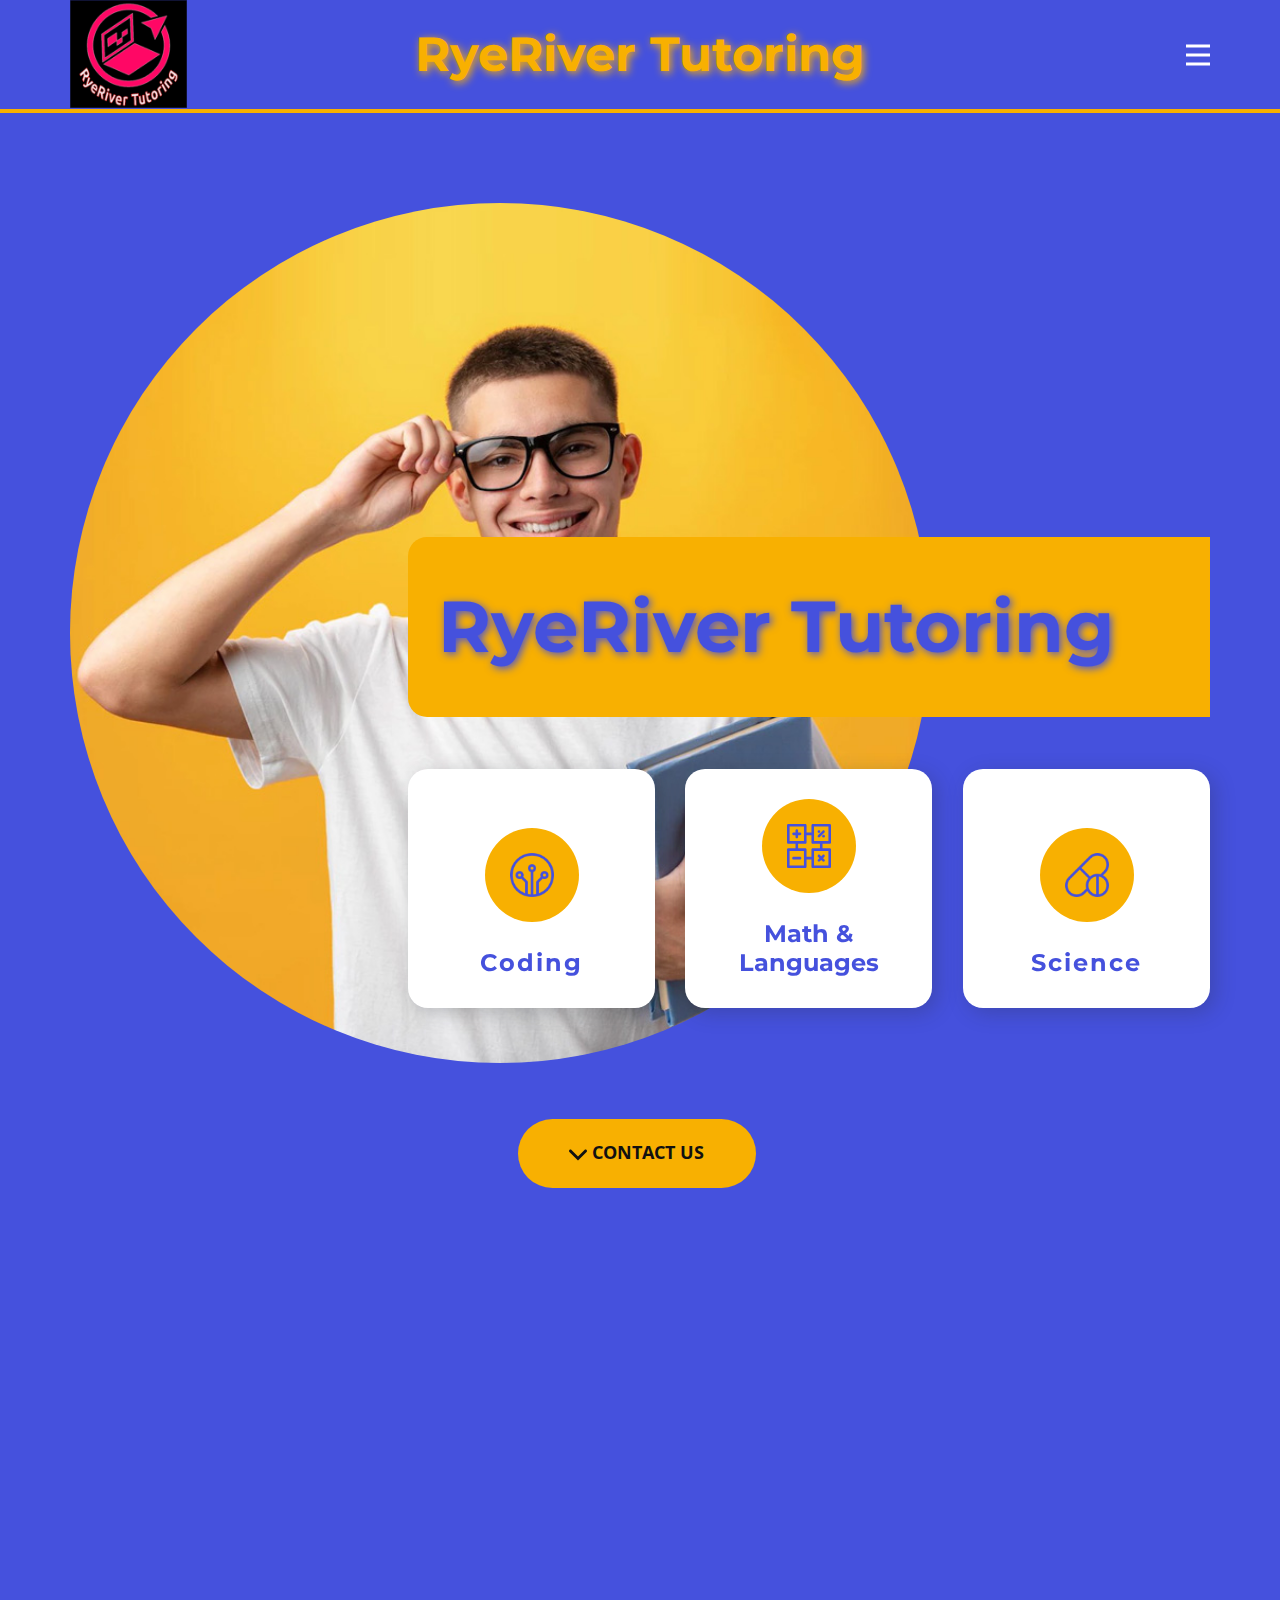
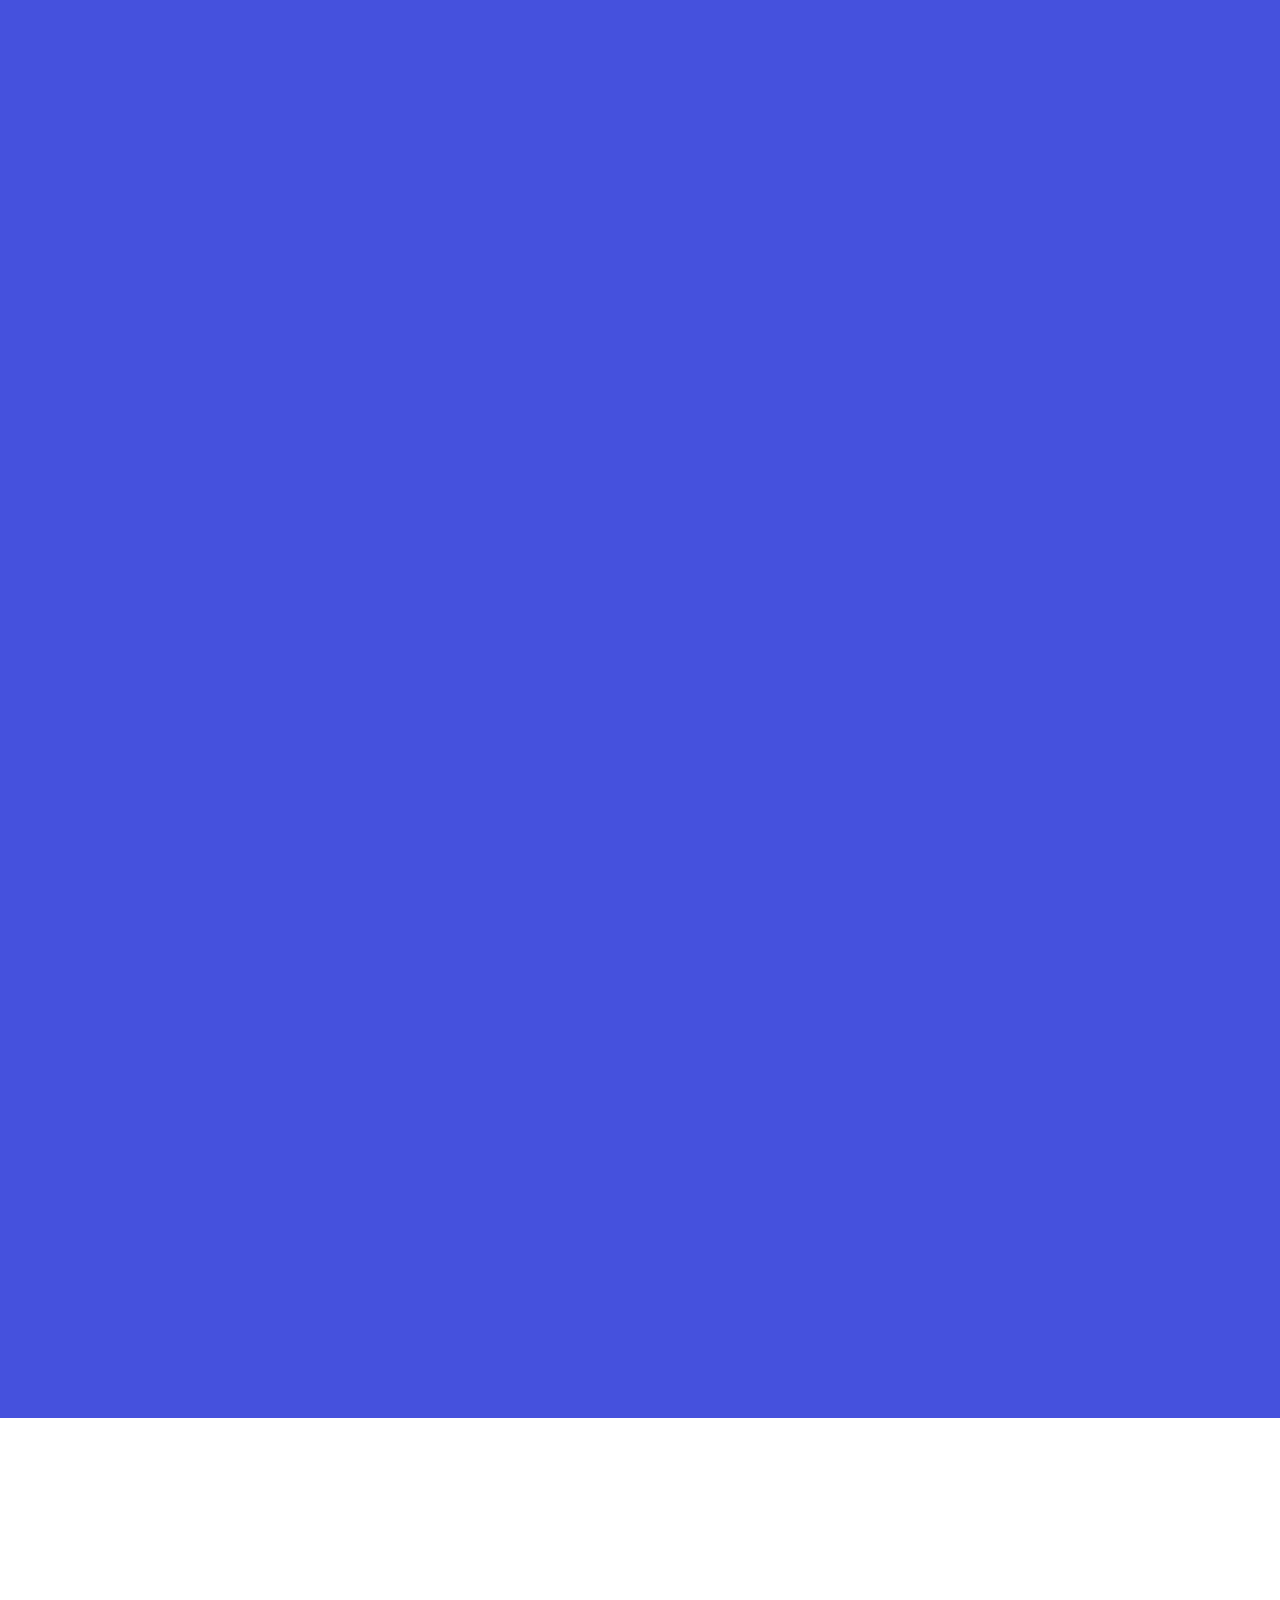
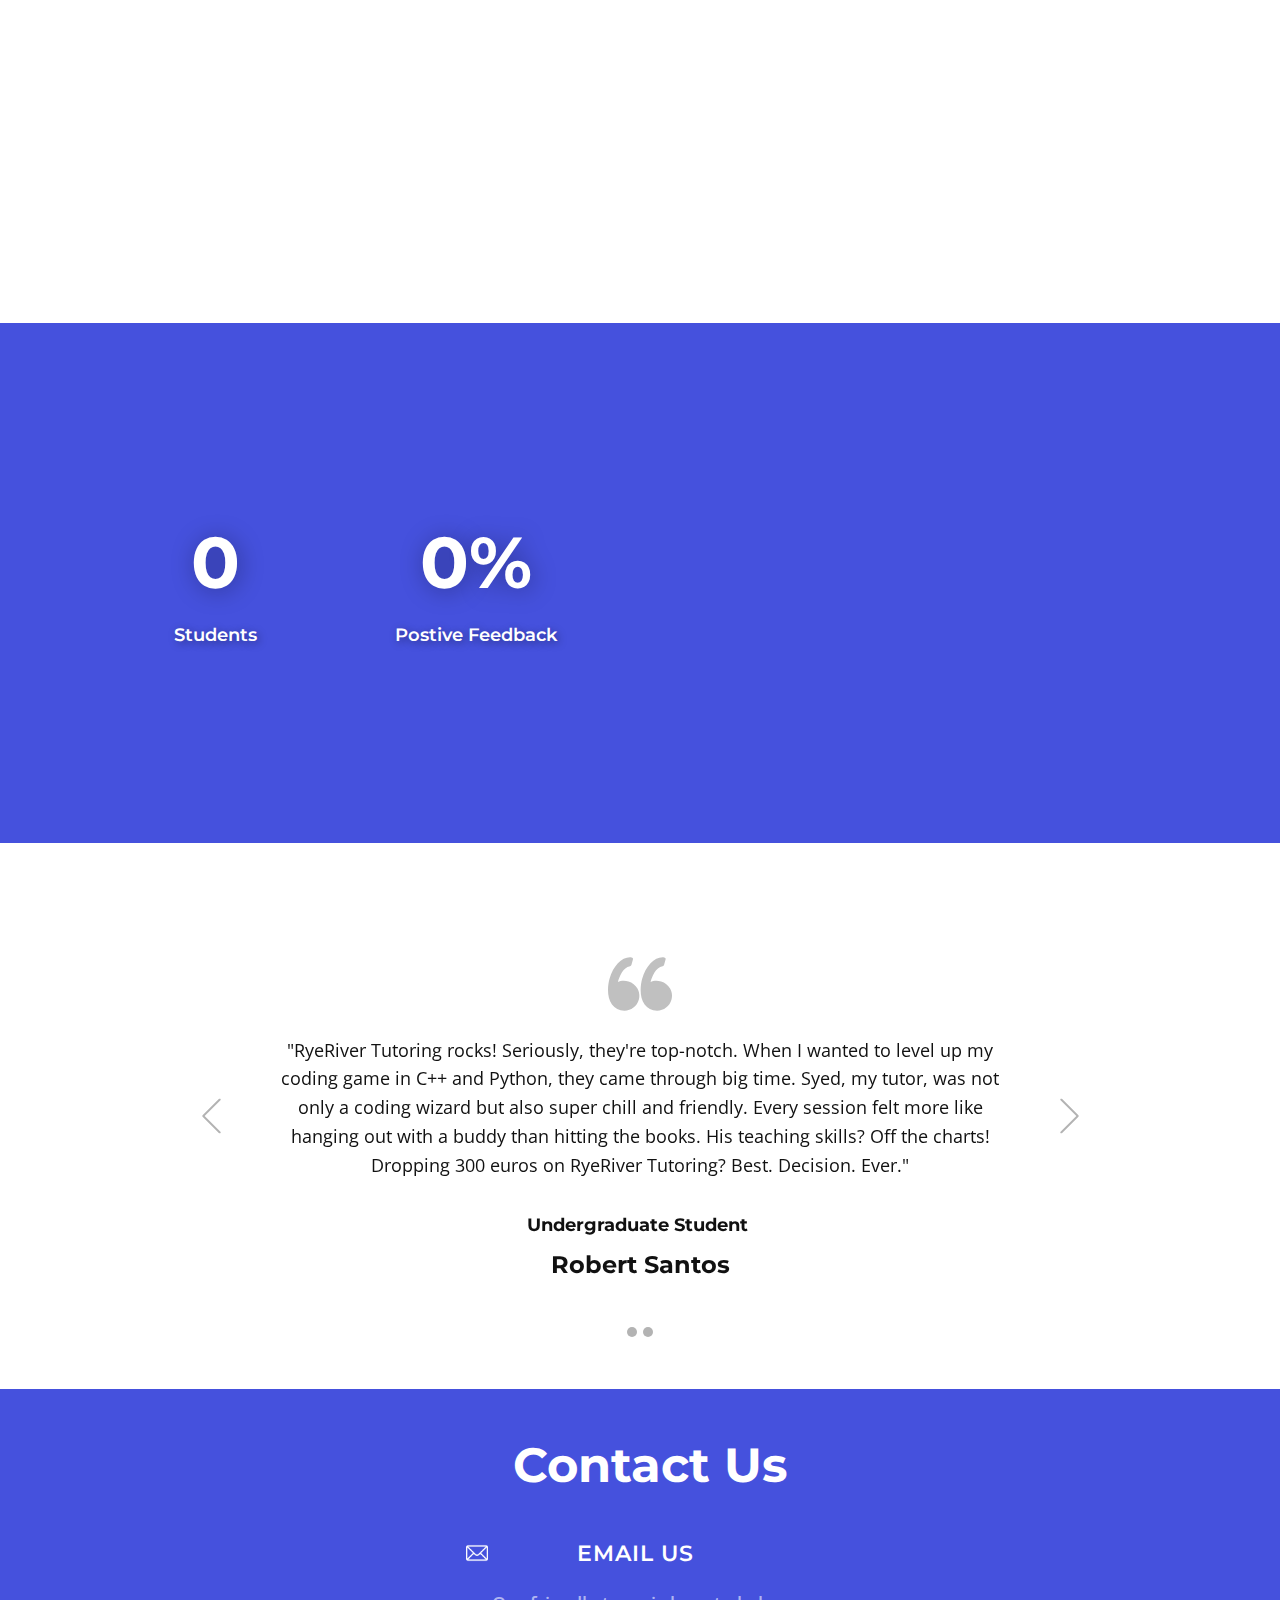
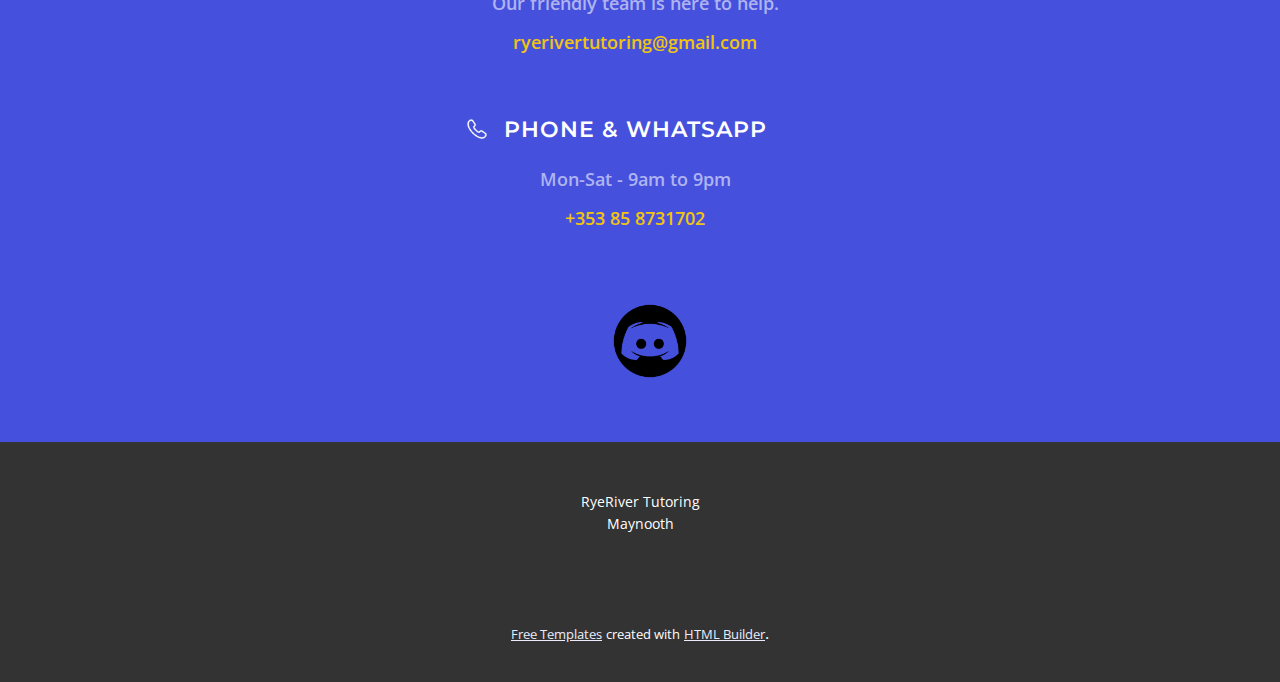
==== commit 3548435f: "Update Home.html" ====
--- a/Home.html
+++ b/Home.html
@@ -25,7 +25,7 @@
 		"@context": "http://schema.org",
 		"@type": "Organization",
 		"name": "",
-		"logo": "images/log1.png"
+		"logo": "log1.png"
 }</script>
     <meta name="theme-color" content="#4551dd">
     <meta property="og:title" content="Home">
@@ -33,7 +33,7 @@
   <meta data-intl-tel-input-cdn-path="intlTelInput/"></head>
   <body data-path-to-root="./" data-include-products="false" class="u-body u-xl-mode" data-lang="en"><header class="u-border-4 u-border-no-left u-border-no-right u-border-no-top u-border-palette-2-base u-clearfix u-header u-palette-1-base u-header" id="sec-fe69"><div class="u-clearfix u-sheet u-sheet-1">
         <a href="Home.html" class="u-align-center-sm u-align-center-xs u-align-left-lg u-align-left-md u-align-left-xl u-image u-logo u-image-1" data-image-width="150" data-image-height="138" title="Home">
-          <img src="images/log1.png" class="u-logo-image u-logo-image-1">
+          <img src="log1.png" class="u-logo-image u-logo-image-1">
         </a>
         <h1 class="u-align-center u-text u-text-default u-text-palette-2-base u-text-1">RyeRiver Tutoring</h1>
         <nav class="u-menu u-menu-hamburger u-offcanvas u-menu-1" data-responsive-from="XL">
@@ -75,7 +75,7 @@
         <div class="u-list u-list-1">
           <div class="u-repeater u-repeater-1">
             <div class="u-align-center u-container-style u-list-item u-radius-20 u-repeater-item u-shape-round u-video-cover u-white u-list-item-1" data-animation-name="customAnimationIn" data-animation-duration="1500" data-animation-delay="750">
-              <div class="u-container-layout u-similar-container u-valign-bottom-lg u-valign-bottom-md u-valign-bottom-xl u-container-layout-2"><span class="u-align-center-md u-align-center-sm u-align-center-xs u-file-icon u-icon u-icon-circle u-palette-2-base u-text-palette-1-base u-icon-1" data-animation-name="customAnimationIn" data-animation-duration="1750" data-animation-delay="500"><img src="images/4457024-0dae3a9c.png" alt=""></span>
+              <div class="u-container-layout u-similar-container u-valign-bottom-lg u-valign-bottom-md u-valign-bottom-xl u-container-layout-2"><span class="u-align-center-md u-align-center-sm u-align-center-xs u-file-icon u-icon u-icon-circle u-palette-2-base u-text-palette-1-base u-icon-1" data-animation-name="customAnimationIn" data-animation-duration="1750" data-animation-delay="500"><img src="4457024-0dae3a9c.png" alt=""></span>
                 <h4 class="u-align-center u-text u-text-palette-1-base u-text-2">Coding</h4>
               </div>
             </div>
@@ -86,7 +86,7 @@
               </div>
             </div>
             <div class="u-align-center u-container-style u-list-item u-radius-20 u-repeater-item u-shape-round u-video-cover u-white u-list-item-3" data-animation-name="customAnimationIn" data-animation-duration="1500" data-animation-delay="750">
-              <div class="u-container-layout u-similar-container u-valign-bottom-lg u-valign-bottom-md u-valign-bottom-xl u-container-layout-4"><span class="u-align-center-md u-align-center-sm u-align-center-xs u-file-icon u-icon u-icon-circle u-palette-2-base u-text-palette-1-base u-icon-3" data-animation-name="customAnimationIn" data-animation-duration="1750" data-animation-delay="500"><img src="images/840781-a29e2588.png" alt=""></span>
+              <div class="u-container-layout u-similar-container u-valign-bottom-lg u-valign-bottom-md u-valign-bottom-xl u-container-layout-4"><span class="u-align-center-md u-align-center-sm u-align-center-xs u-file-icon u-icon u-icon-circle u-palette-2-base u-text-palette-1-base u-icon-3" data-animation-name="customAnimationIn" data-animation-duration="1750" data-animation-delay="500"><img src="840781-a29e2588.png" alt=""></span>
                 <h4 class="u-align-center u-text u-text-palette-1-base u-text-4"> Science<br>
                 </h4>
               </div>
@@ -138,7 +138,7 @@
           <div class="u-repeater u-repeater-1">
             <div class="u-align-center u-container-style u-list-item u-radius-20 u-repeater-item u-shape-round u-video-cover u-white u-list-item-1" data-animation-name="customAnimationIn" data-animation-duration="1500" data-animation-delay="750">
               <div class="u-container-layout u-similar-container u-container-layout-1">
-                <img class="u-expanded-width u-image u-image-round u-radius-15 u-image-1" src="images/Screenshot2024-04-28190038.png" alt="" data-image-width="248" data-image-height="286">
+                <img class="u-expanded-width u-image u-image-round u-radius-15 u-image-1" src="Screenshot2024-04-28190038.png" alt="" data-image-width="248" data-image-height="286">
                 <h5 class="u-hover-feature u-text u-text-2">Aidan</h5>
                 <p class="u-hover-feature u-text u-text-3">BSc. Chemistry<br>
                   <br>Math, Chemisty, Biology, Irish &amp; Music
@@ -147,7 +147,7 @@
             </div>
             <div class="u-align-center u-container-style u-list-item u-radius-20 u-repeater-item u-shape-round u-white u-list-item-2" data-animation-name="customAnimationIn" data-animation-duration="1500" data-animation-delay="750">
               <div class="u-container-layout u-similar-container u-container-layout-2">
-                <img class="u-expanded-width u-image u-image-round u-radius-15 u-image-2" src="images/Image.jpeg" alt="" data-image-width="1502" data-image-height="1968">
+                <img class="u-expanded-width u-image u-image-round u-radius-15 u-image-2" src="Image.jpeg" alt="" data-image-width="1502" data-image-height="1968">
                 <h5 class="u-hover-feature u-text u-text-4">Syed</h5>
                 <p class="u-hover-feature u-text u-text-5">BSc. Computer Science &amp; Statistics<br>MSc. Electronics Engineering<br>
                   <br>Maths &amp; Coding&nbsp;<br>(Python, Java, C++, Javascript and more)
@@ -156,7 +156,7 @@
             </div>
             <div class="u-align-center u-container-style u-list-item u-radius-20 u-repeater-item u-shape-round u-video-cover u-white u-list-item-3" data-animation-name="customAnimationIn" data-animation-duration="1500" data-animation-delay="750">
               <div class="u-container-layout u-similar-container u-container-layout-3">
-                <img class="u-expanded-width u-image u-image-round u-radius-15 u-image-3" src="images/Image_20240428173806.png" alt="" data-image-width="284" data-image-height="271">
+                <img class="u-expanded-width u-image u-image-round u-radius-15 u-image-3" src="Image_20240428173806.png" alt="" data-image-width="284" data-image-height="271">
                 <h5 class="u-hover-feature u-text u-text-6">Yena</h5>
                 <p class="u-hover-feature u-text u-text-7">BA. Chinese Studies<br>Masters. Accounting<br>
                   <br>Chinese and business studies
@@ -277,7 +277,7 @@
                 <div class="u-align-center u-list u-list-1">
                   <div class="u-repeater u-repeater-1">
                     <div class="u-container-style u-list-item u-repeater-item u-shape-rectangle">
-                      <div class="u-container-layout u-similar-container u-valign-top-xl u-container-layout-2"><span class="u-align-left u-file-icon u-icon u-text-white u-icon-1"><img src="images/646094-23388df3.png" alt=""></span>
+                      <div class="u-container-layout u-similar-container u-valign-top-xl u-container-layout-2"><span class="u-align-left u-file-icon u-icon u-text-white u-icon-1"><img src="646094-23388df3.png" alt=""></span>
                         <h5 class="u-align-center u-text u-text-2">Email US</h5>
                         <p class="u-align-center u-text u-text-palette-1-light-2 u-text-3">Our friendly team is here to help.<br>
                           <a href="mailto:ryerivertutoring@gmail.com?subject=Customer%20Query" class="u-active-none u-border-1 u-border-active-palette-3-base u-border-hover-palette-3-base u-border-no-left u-border-no-right u-border-no-top u-border-palette-1-base u-bottom-left-radius-0 u-bottom-right-radius-0 u-btn u-button-link u-button-style u-hover-none u-none u-radius-0 u-text-active-palette-3-base u-text-hover-palette-3-base u-text-palette-3-base u-top-left-radius-0 u-top-right-radius-0 u-btn-1">ryerivertutoring@gmail.com </a>
@@ -285,7 +285,7 @@
                       </div>
                     </div>
                     <div class="u-container-style u-list-item u-repeater-item u-shape-rectangle">
-                      <div class="u-container-layout u-similar-container u-valign-top-xl u-container-layout-3"><span class="u-align-left u-file-icon u-icon u-text-white u-icon-2"><img src="images/8066424-eec24b29.png" alt=""></span>
+                      <div class="u-container-layout u-similar-container u-valign-top-xl u-container-layout-3"><span class="u-align-left u-file-icon u-icon u-text-white u-icon-2"><img src="8066424-eec24b29.png" alt=""></span>
                         <h5 class="u-align-center u-text u-text-4">Phone &amp; Whatsapp</h5>
                         <p class="u-align-center u-text u-text-palette-1-light-2 u-text-5"> Mon-Sat - 9am to 9pm<br>
                           <a href="tel:+353 85 8731702" class="u-active-none u-border-1 u-border-active-palette-3-base u-border-hover-palette-3-base u-border-no-left u-border-no-right u-border-no-top u-border-palette-1-base u-btn u-button-link u-button-style u-hover-none u-none u-text-active-palette-3-base u-text-hover-palette-3-base u-text-palette-3-base u-btn-2" data-animation-name="" data-animation-duration="0" data-animation-delay="0" data-animation-direction="">+353 85 8731702</a>
@@ -295,7 +295,7 @@
                   </div>
                 </div>
                 <div class="u-align-center u-social-icons u-spacing-17 u-social-icons-1">
-                  <a class="u-social-url" target="_blank" data-type="Custom" title="Discord RyeRiverTutoring" href="https://discord.gg/K6fmNkSF"><span class="u-file-icon u-icon u-social-custom u-social-icon u-icon-3"><img src="images/3670325.png" alt=""></span>
+                  <a class="u-social-url" target="_blank" data-type="Custom" title="Discord RyeRiverTutoring" href="https://discord.gg/K6fmNkSF"><span class="u-file-icon u-icon u-social-custom u-social-icon u-icon-3"><img src="3670325.png" alt=""></span>
                   </a>
                 </div>
               </div>
@@ -326,4 +326,4 @@
         <svg class="u-svg-content" enable-background="new 0 0 551.13 551.13" viewBox="0 0 551.13 551.13" xmlns="http://www.w3.org/2000/svg" id="svg-1d98"><path d="m275.565 189.451 223.897 223.897h51.668l-275.565-275.565-275.565 275.565h51.668z"></path></svg>
     </span>
   
-</body></html>+</body></html>
--- a/Home.css
+++ b/Home.css
@@ -9,7 +9,7 @@
 .u-section-1 .u-image-1 {
   width: 860px;
   height: 860px;
-  background-image: url("images/fg.jpg");
+  background-image: url("fg.jpg");
   background-position: 50% 50%;
   --animation-custom_in-translate_x: -300px;
   --animation-custom_in-translate_y: 0px;
@@ -1084,7 +1084,7 @@
   width: 883px;
   height: 883px;
   object-position: 0% 50%;
-  background-image: url("images/222bdd4006666a3b34e77c4e6e55d3cbfa901fc5a35cb18dfa4d9d90aa08fdd6276b0dda840e026fa7028bebc3d6f241368384b56cd9820ca0d4dd_1280.jpg");
+  background-image: url("222bdd4006666a3b34e77c4e6e55d3cbfa901fc5a35cb18dfa4d9d90aa08fdd6276b0dda840e026fa7028bebc3d6f241368384b56cd9820ca0d4dd_1280.jpg");
   background-position: 50% 50%;
   --animation-custom_in-translate_x: 0px;
   --animation-custom_in-translate_y: 300px;
@@ -1816,4 +1816,4 @@
   .u-section-7 .u-social-icons-1 {
     margin-top: 17px;
   }
-}+}
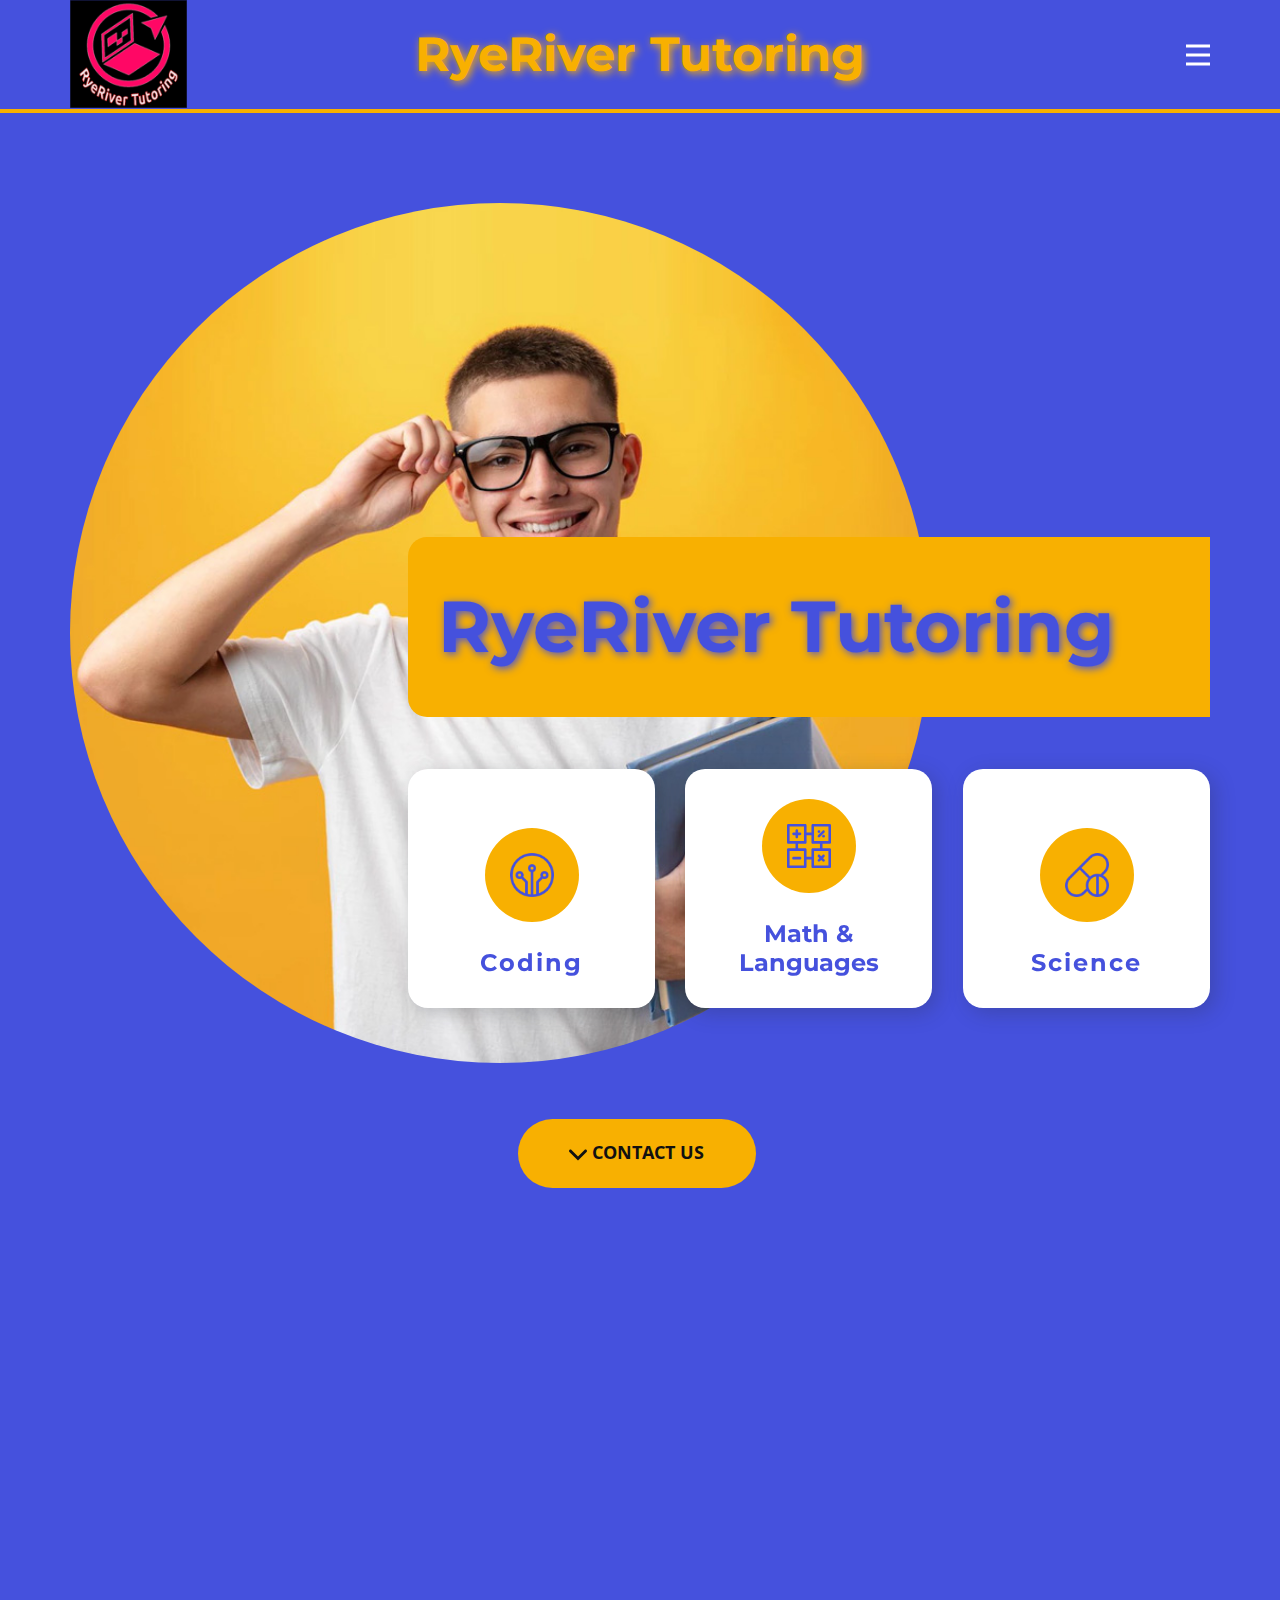
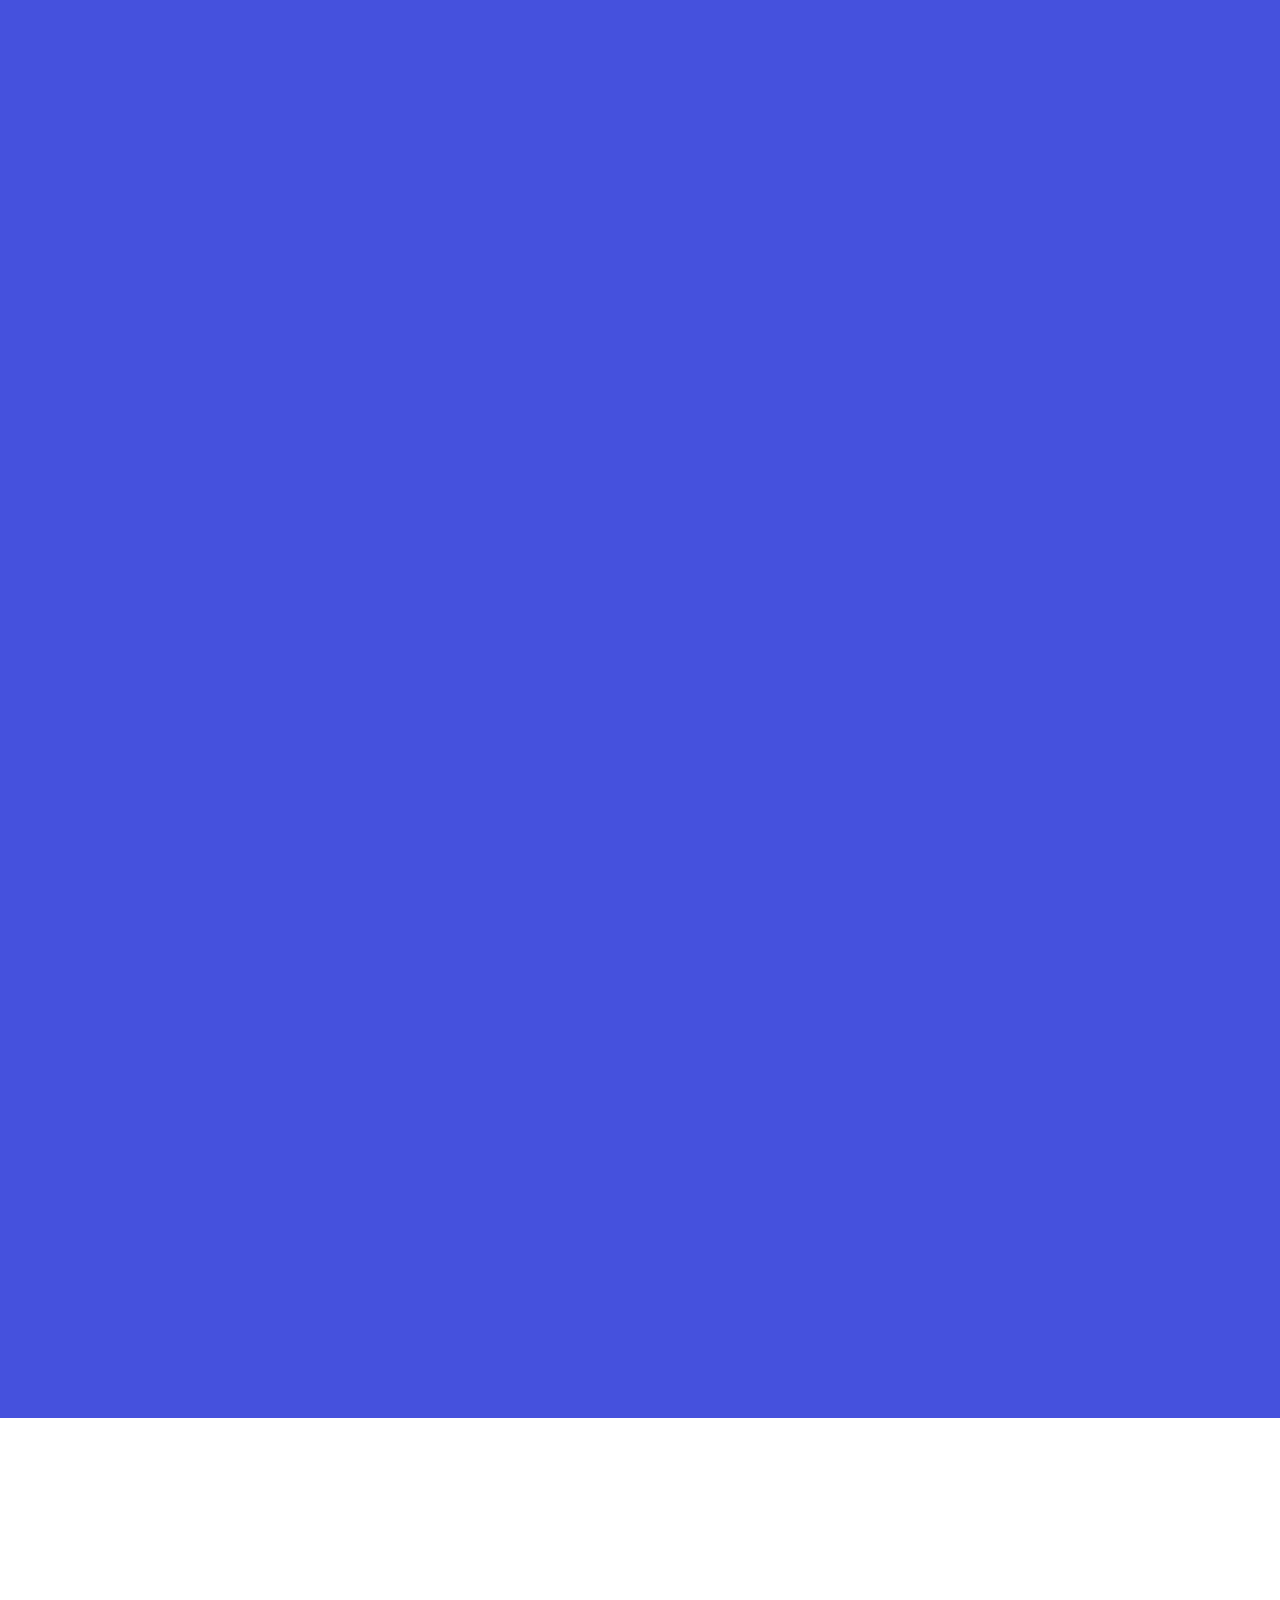
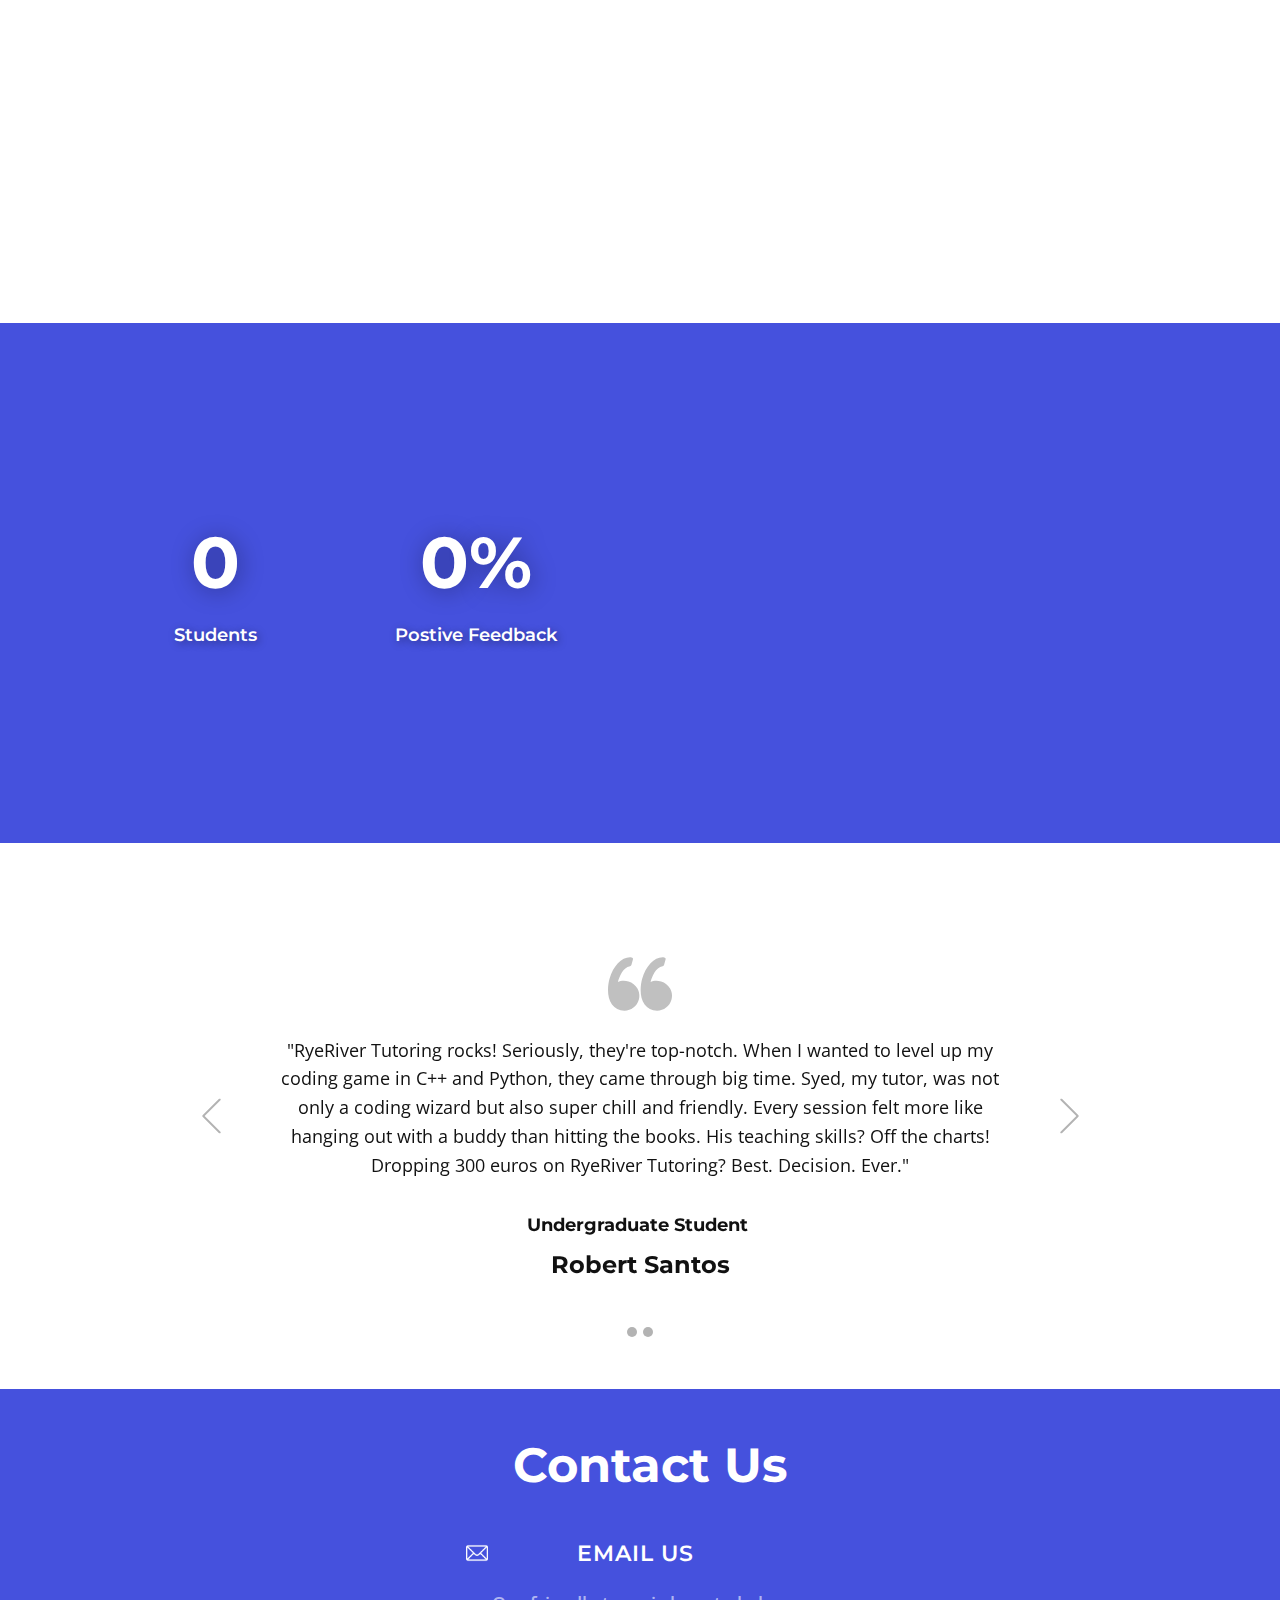
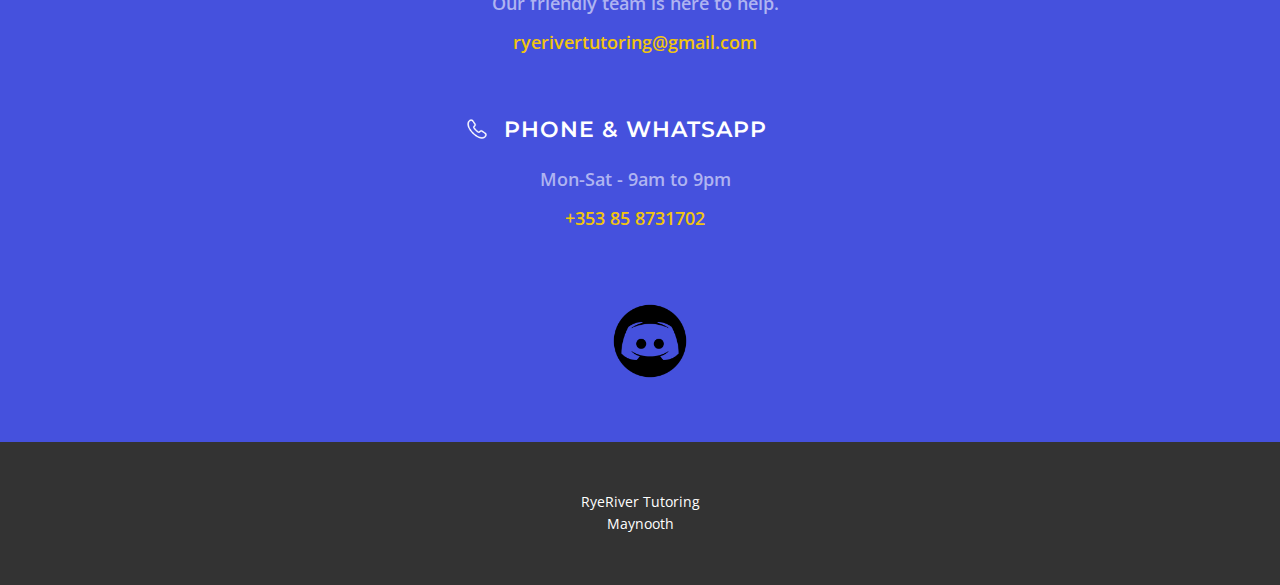
==== commit 06fe2cb2: "Update Home.html" ====
--- a/Home.html
+++ b/Home.html
@@ -311,19 +311,6 @@
         <p class="u-small-text u-text u-text-variant u-text-1">RyeRiver Tutoring<br>Maynooth
         </p>
       </div></footer>
-    <section class="u-backlink u-clearfix u-grey-80">
-      <a class="u-link" href="https://nicepage.com/templates" target="_blank">
-        <span>Free Templates</span>
-      </a>
-      <p class="u-text">
-        <span>created with</span>
-      </p>
-      <a class="u-link" href="https://nicepage.com/html-website-builder" target="_blank">
-        <span>HTML Builder</span>
-      </a>. 
-    </section><span style="height: 64px; width: 64px; margin-left: 0px; margin-right: auto; margin-top: 0px; background-image: none; right: 20px; bottom: 20px; padding: 15px" class="u-back-to-top u-icon u-icon-circle u-opacity u-opacity-85 u-palette-2-base u-spacing-15" data-href="#">
-        <svg class="u-svg-link" preserveAspectRatio="xMidYMin slice" viewBox="0 0 551.13 551.13"><use xmlns:xlink="http://www.w3.org/1999/xlink" xlink:href="#svg-1d98"></use></svg>
-        <svg class="u-svg-content" enable-background="new 0 0 551.13 551.13" viewBox="0 0 551.13 551.13" xmlns="http://www.w3.org/2000/svg" id="svg-1d98"><path d="m275.565 189.451 223.897 223.897h51.668l-275.565-275.565-275.565 275.565h51.668z"></path></svg>
-    </span>
+ 
   
 </body></html>
